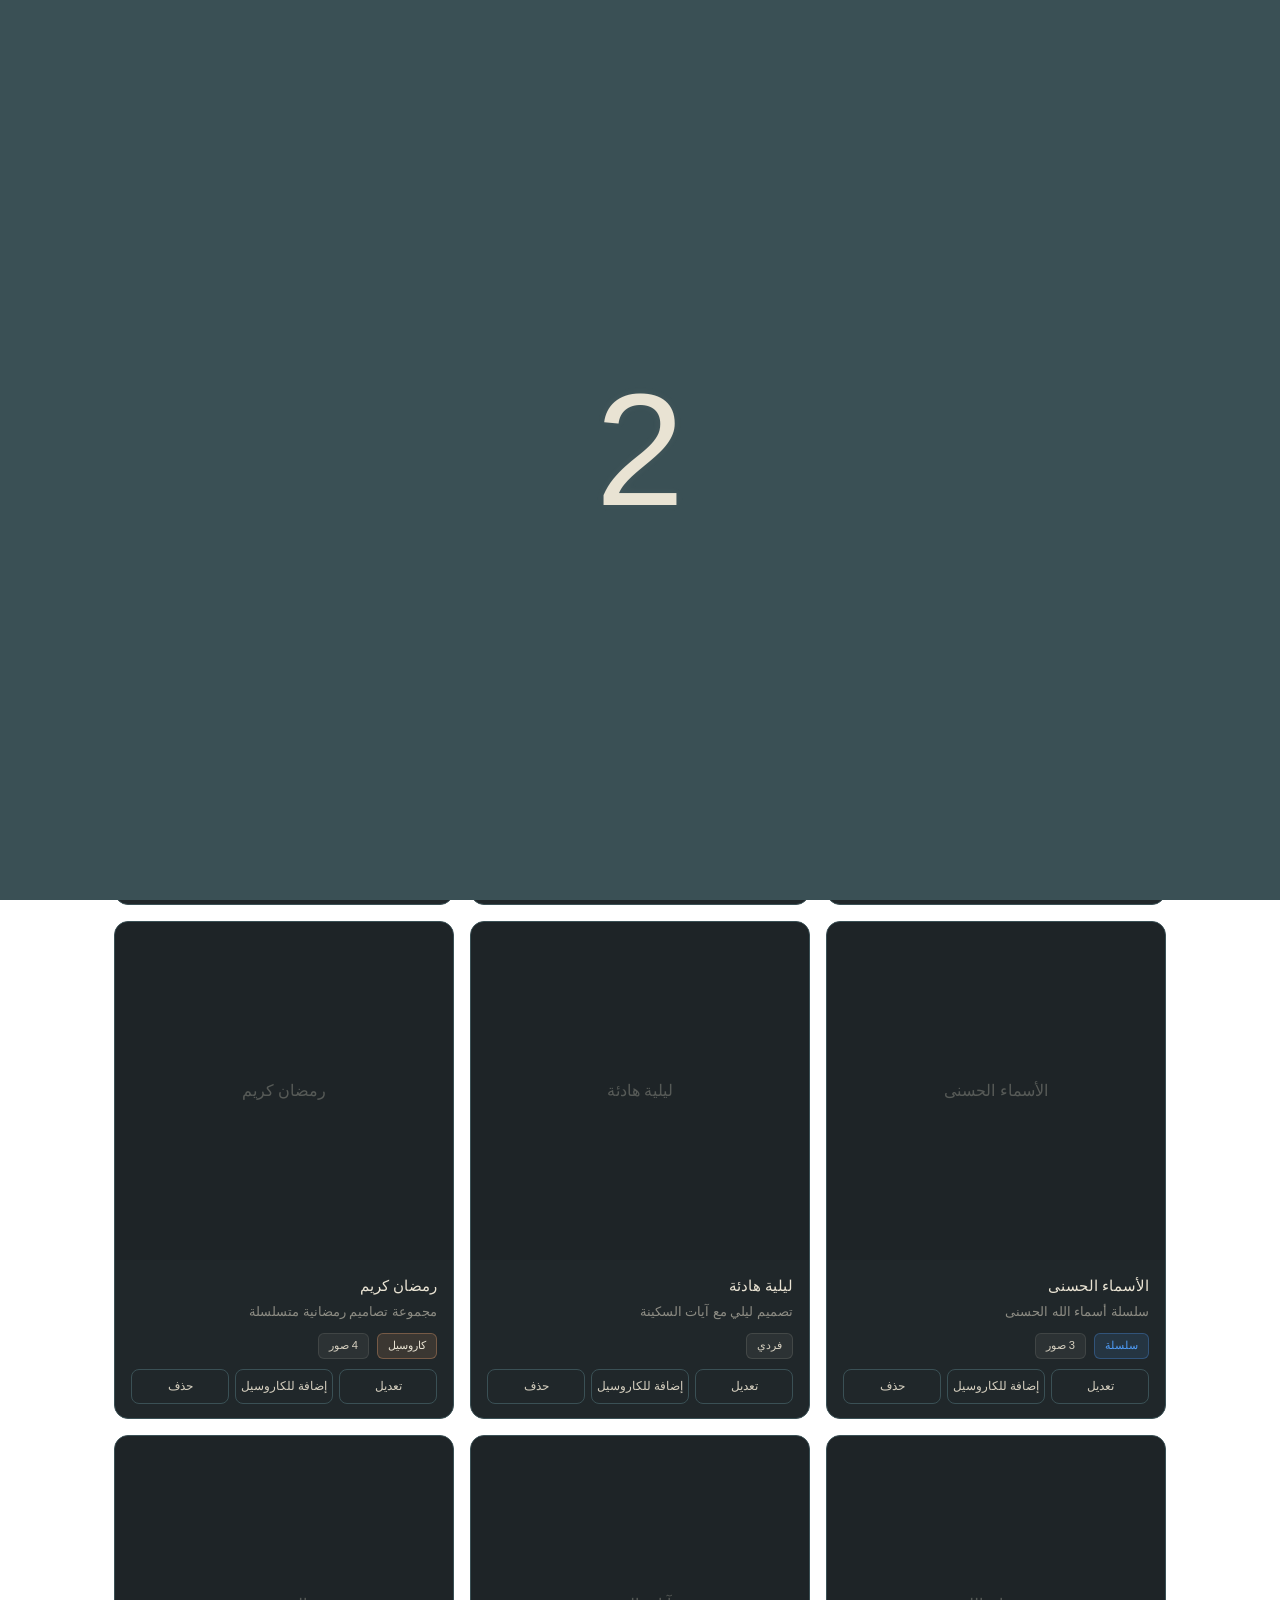
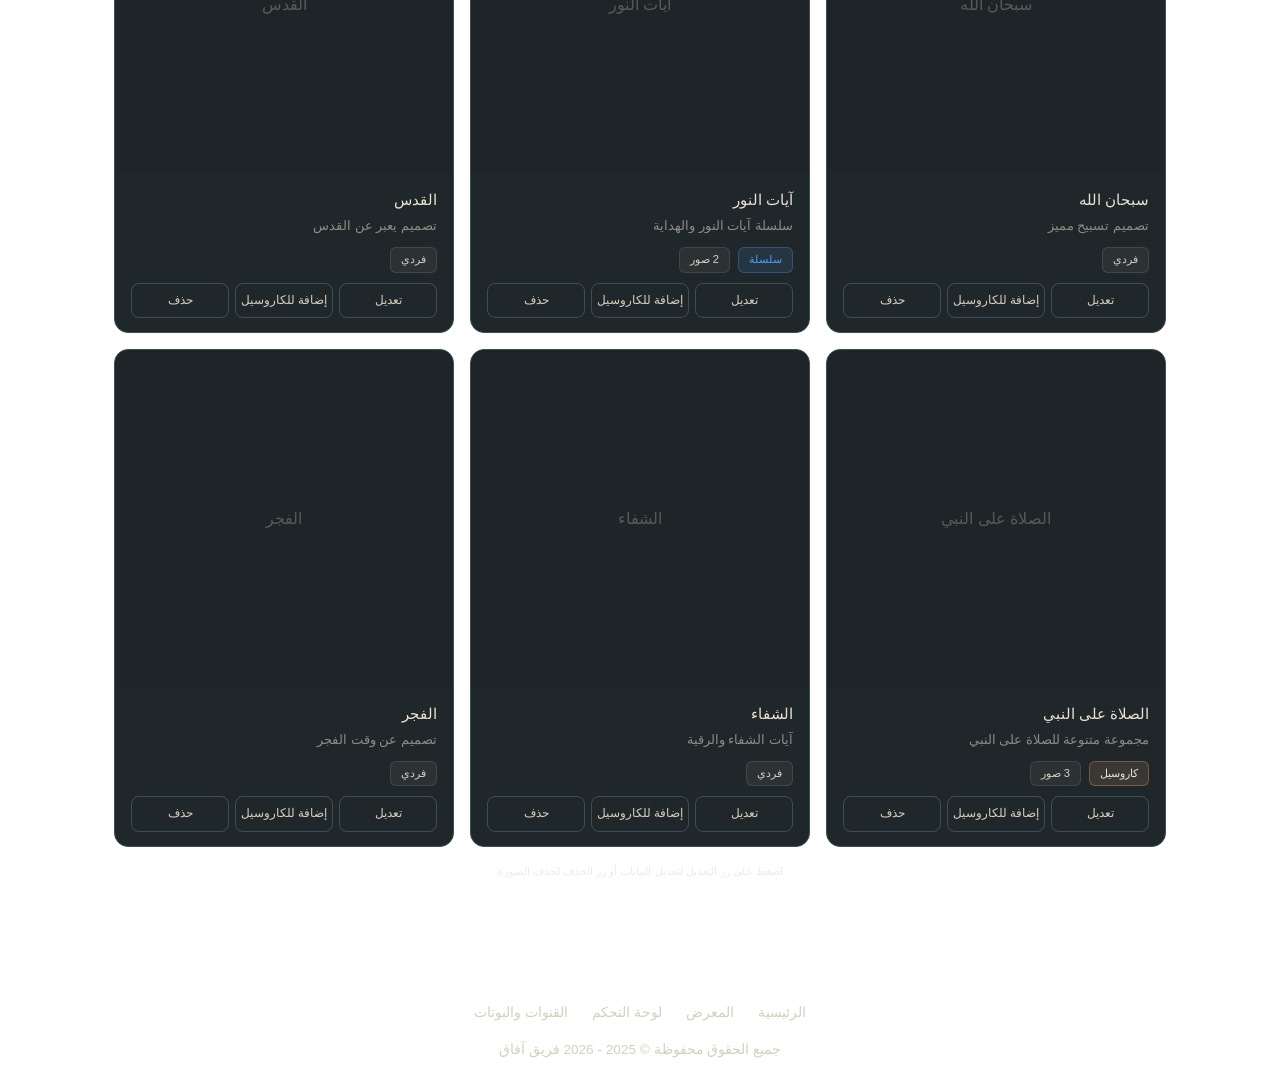
==== admin.html @ 59dc1d00 "feat: gallery admin dashboard + admin link in all pages + localStorage hero carousel" ====
<!DOCTYPE html>
<html lang="ar" dir="rtl">
<head>
  <meta charset="UTF-8">
  <meta name="viewport" content="width=device-width,initial-scale=1.0">
  <title>آفاق - لوحة تحكم المعرض</title>
  <link rel="stylesheet" href="css/style.css">
  <script src="js/kufam-font.js"></script>
  <style>
    /* ===== ADMIN DASHBOARD ===== */
    .admin-page { padding:calc(var(--nav-height) + 24px) 24px 60px; max-width:1100px; margin:0 auto; }
    .admin-page h1 { font-family:var(--font-milan); font-size:clamp(1.6rem,3vw,2.2rem); color:var(--ivory); margin:0 0 8px; }
    .admin-page .subtitle { color:var(--ivory-dark); font-size:0.9rem; margin:0 0 32px; opacity:0.7; }

    /* Stats row */
    .admin-stats { display:grid; grid-template-columns:repeat(auto-fit,minmax(140px,1fr)); gap:12px; margin-bottom:32px; }
    .admin-stat {
      background:var(--bg-card); border:1px solid var(--primary-deeper);
      border-radius:14px; padding:18px 16px; text-align:center;
    }
    .admin-stat .num { font-family:var(--font-milan); font-size:1.8rem; color:var(--ivory); margin:0; }
    .admin-stat .label { font-size:0.75rem; color:var(--ivory-dark); margin:4px 0 0; opacity:0.6; }

    /* Actions bar */
    .admin-actions { display:flex; gap:10px; flex-wrap:wrap; margin-bottom:24px; }
    .admin-btn {
      padding:10px 20px; border-radius:10px; font-size:0.88rem; font-weight:500;
      cursor:pointer; transition:all 0.2s; font-family:var(--font-body);
      display:inline-flex; align-items:center; gap:6px;
    }
    .admin-btn-primary { background:var(--accent); color:#fff; border:1px solid var(--accent); }
    .admin-btn-primary:hover { background:#3b8ae6; }
    .admin-btn-secondary { background:rgba(233,227,211,0.06); color:var(--ivory); border:1px solid var(--primary-deeper); }
    .admin-btn-secondary:hover { background:rgba(233,227,211,0.12); }
    .admin-btn-danger { background:rgba(239,83,80,0.12); color:#ef5350; border:1px solid rgba(239,83,80,0.2); }
    .admin-btn-danger:hover { background:rgba(239,83,80,0.2); }

    /* Grid */
    .admin-grid { display:grid; grid-template-columns:repeat(auto-fill,minmax(300px,1fr)); gap:16px; }
    .admin-card {
      background:var(--bg-card); border:1px solid var(--primary-deeper);
      border-radius:14px; overflow:hidden; transition:all 0.25s;
    }
    .admin-card:hover { border-color:var(--accent); box-shadow:0 8px 24px var(--shadow-heavy); }
    .admin-card-img {
      width:100%; aspect-ratio:1; object-fit:cover; display:block;
      background:var(--bg-dark);
    }
    .admin-card-placeholder {
      width:100%; aspect-ratio:1; display:flex; align-items:center; justify-content:center;
      background:var(--bg-dark); color:var(--ivory-dark); opacity:0.3;
    }
    .admin-card-body { padding:14px 16px; }
    .admin-card-title { font-size:0.95rem; font-weight:500; color:var(--ivory); margin:0 0 4px; }
    .admin-card-desc { font-size:0.8rem; color:var(--ivory-dark); opacity:0.6; margin:0 0 10px; }
    .admin-card-meta { display:flex; gap:8px; align-items:center; flex-wrap:wrap; }
    .admin-tag {
      padding:3px 10px; border-radius:6px; font-size:0.7rem; font-weight:500;
      border:1px solid;
    }
    .admin-tag-series { background:rgba(79,156,247,0.12); color:var(--accent); border-color:rgba(79,156,247,0.3); }
    .admin-tag-individual { background:rgba(233,227,211,0.06); color:var(--ivory-dark); border-color:rgba(233,227,211,0.12); }
    .admin-tag-carousel { background:rgba(255,171,118,0.12); color:var(--accent-orange); border-color:rgba(255,171,118,0.3); }
    .admin-tag-hero { background:rgba(126,200,160,0.12); color:var(--accent-green); border-color:rgba(126,200,160,0.3); }
    .admin-card-actions { display:flex; gap:6px; margin-top:10px; }
    .admin-card-actions button {
      flex:1; padding:7px 0; border-radius:8px; font-size:0.75rem;
      cursor:pointer; transition:all 0.2s; font-family:var(--font-body);
      border:1px solid var(--primary-deeper); background:transparent; color:var(--ivory-dark);
    }
    .admin-card-actions button:hover { background:rgba(233,227,211,0.08); color:var(--ivory); }
    .admin-card-actions .del-btn:hover { background:rgba(239,83,80,0.15); color:#ef5350; border-color:rgba(239,83,80,0.3); }

    /* Modal */
    .modal-overlay {
      position:fixed; inset:0; z-index:20000;
      background:rgba(0,0,0,0.7); backdrop-filter:blur(8px);
      display:none; align-items:center; justify-content:center; padding:20px;
    }
    .modal-overlay.open { display:flex; }
    .modal-box {
      background:var(--bg-card); border:1px solid var(--primary-deeper);
      border-radius:16px; width:100%; max-width:520px;
      max-height:90vh; overflow-y:auto;
      box-shadow:0 24px 80px rgba(0,0,0,0.5);
      padding:28px 24px;
    }
    .modal-box h2 { font-family:var(--font-milan); font-size:1.3rem; color:var(--ivory); margin:0 0 20px; }
    .form-group { margin-bottom:16px; }
    .form-group label { display:block; font-size:0.78rem; color:var(--ivory-dark); margin-bottom:6px; }
    .form-group input[type="text"],
    .form-group textarea,
    .form-group select {
      width:100%; padding:10px 14px; border-radius:10px;
      background:rgba(0,0,0,0.25); border:1px solid var(--primary-deeper);
      color:var(--ivory); font-size:0.9rem; font-family:var(--font-body);
      transition:border-color 0.2s;
    }
    .form-group input:focus, .form-group textarea:focus, .form-group select:focus {
      border-color:var(--accent); outline:none;
    }
    .form-group textarea { min-height:80px; resize:vertical; }
    .form-group select option { background:var(--bg-card); color:var(--ivory); }
    .form-row { display:flex; gap:12px; }
    .form-row .form-group { flex:1; }
    .form-actions { display:flex; gap:10px; margin-top:20px; }
    .form-actions button { flex:1; padding:12px; border-radius:10px; font-size:0.9rem; font-weight:500; cursor:pointer; font-family:var(--font-body); transition:all 0.2s; }
    .form-save { background:var(--accent); color:#fff; border:1px solid var(--accent); }
    .form-save:hover { background:#3b8ae6; }
    .form-cancel { background:transparent; color:var(--ivory-dark); border:1px solid var(--primary-deeper); }
    .form-cancel:hover { background:rgba(233,227,211,0.06); }

    /* Drag hint */
    .drag-hint { font-size:0.7rem; color:var(--ivory-dark); opacity:0.4; text-align:center; margin-top:16px; }

    @media (max-width:768px) {
      .admin-page { padding:calc(var(--nav-height) + 16px) 16px 40px; }
      .admin-grid { grid-template-columns:1fr; }
      .form-row { flex-direction:column; gap:0; }
    }
  </style>
</head>
<body>

<div id="splash"><span class="splash-logo logo-font">2</span></div>

<header class="header">
  <div class="container">
    <a href="index.html" class="logo">
      <span class="logo-text">آفاق</span>
    </a>
    <nav class="nav-links">
      <a href="index.html">الرئيسية</a>
      <a href="gallery.html">المعرض</a>
      <a href="admin.html" class="active">لوحة التحكم</a>
      <a href="network.html">القنوات والبوتات</a>
    </nav>
    <div class="menu-toggle"><span></span><span></span><span></span></div>
  </div>
</header>

<main class="page-main">
<div class="admin-page">
  <h1>لوحة تحكم المعرض</h1>
  <p class="subtitle">أضف وتعديل وحذف صور المعرض — تحكم كامل بالمعرض والكاروسيل</p>

  <div class="admin-stats" id="stats"></div>

  <div class="admin-actions">
    <button class="admin-btn admin-btn-primary" onclick="openAddModal()">+ إضافة صورة</button>
    <button class="admin-btn admin-btn-secondary" onclick="exportData()">تصدير البيانات</button>
    <button class="admin-btn admin-btn-secondary" onclick="importData()">استيراد البيانات</button>
    <button class="admin-btn admin-btn-danger" onclick="clearAll()">مسح الكل</button>
  </div>

  <div class="admin-grid" id="admin-grid"></div>
  <p class="drag-hint">اضغط على زر التعديل لتعديل البيانات أو زر الحذف لحذف الصورة</p>
</div>
</main>

<!-- Add/Edit Modal -->
<div class="modal-overlay" id="item-modal">
  <div class="modal-box">
    <h2 id="modal-title">إضافة صورة جديدة</h2>
    <input type="hidden" id="edit-id">
    <div class="form-group">
      <label>عنوان الصورة *</label>
      <input type="text" id="item-title" placeholder="مثال: بسم الله الرحمن الرحيم">
    </div>
    <div class="form-group">
      <label>الوصف</label>
      <textarea id="item-desc" placeholder="وصف مختصر للصورة"></textarea>
    </div>
    <div class="form-row">
      <div class="form-group">
        <label>النوع</label>
        <select id="item-type">
          <option value="individual">فردي</option>
          <option value="series">سلسلة</option>
          <option value="carousel">كاروسيل</option>
        </select>
      </div>
      <div class="form-group">
        <label>يظهر في الكاروسيل الرئيسي</label>
        <select id="item-hero">
          <option value="0">لا</option>
          <option value="1">نعم</option>
        </select>
      </div>
    </div>
    <div class="form-group">
      <label>رابط الصورة (URL أو ملف محلي)</label>
      <input type="text" id="item-image" placeholder="assets/gallery/1.jpg">
    </div>
    <div class="form-group">
      <label>أو ارفع صورة من جهازك</label>
      <input type="file" id="item-file" accept="image/*" multiple style="color:var(--ivory-dark);font-size:0.85rem;">
    </div>
    <div class="form-actions">
      <button class="form-cancel" onclick="closeModal()">إلغاء</button>
      <button class="form-save" onclick="saveItem()">حفظ</button>
    </div>
  </div>
</div>

<footer class="footer">
  <div class="footer-content">
    <div class="footer-links">
      <a href="index.html">الرئيسية</a>
      <a href="gallery.html">المعرض</a>
      <a href="admin.html">لوحة التحكم</a>
      <a href="network.html">القنوات والبوتات</a>
    </div>
    <div class="footer-copy">جميع الحقوق محفوظة &copy; 2025 - 2026 فريق آفاق</div>
  </div>
</footer>

<script src="js/gallery-data.js"></script>
<script src="js/admin.js"></script>
</body>
</html>
---- css/style.css ----
@font-face {
  font-family: 'Milan';
  src: url('../fonts/Milan Display Black Swashes.otf') format('opentype');
  font-weight: normal; font-style: normal; font-display: swap;
}
@font-face {
  font-family: 'DigitalOldMadina';
  src: url('../fonts/DigitalKhatt-OldMadina.otf') format('opentype');
  font-weight: normal; font-style: normal;
  font-display: block;
  font-variant-ligatures: common-ligatures contextual;
  -webkit-font-variant-ligatures: common-ligatures contextual;
}
@font-face {
  font-family: 'DigitalNewMadina';
  src: url('../fonts/DigitalMadina-NON V1.ttf') format('truetype');
  font-weight: normal; font-style: normal;
  font-display: block;
  font-variant-ligatures: common-ligatures contextual;
  -webkit-font-variant-ligatures: common-ligatures contextual;
}


@font-face {
  font-family: 'OmarAfaq';
  src: url('../fonts/Omar-afaq.otf') format('opentype');
  font-weight: normal; font-style: normal; font-display: swap;
}
@font-face {
  font-family: 'SocialRegular';
  src: url('../fonts/social-Regular.ttf') format('truetype');
  font-weight: normal; font-style: normal; font-display: swap;
}
:root {
  --primary: #6a7c7e;
  --primary-light: #7a8c8e;
  --primary-dark: #546a6f;
  --primary-deeper: #3a5055;
  --ivory: #e9e3d3;
  --ivory-dark: #d5cfbf;
  --shadow: rgba(0,0,0,0.12);
  --shadow-heavy: rgba(0,0,0,0.3);
  --font-milan: 'Milan', serif;
  --font-digital-old: 'DigitalOldMadina', serif;
  --font-digital-new: 'DigitalNewMadina', serif;
  --font-omar: 'SocialRegular', sans-serif;
  --font-body: 'Kufam', sans-serif;
  --transition: 0.3s cubic-bezier(0.4,0,0.2,1);
  --radius: 16px;
  --radius-sm: 10px;
  --nav-height: 70px;
  --bg-dark: #1b2022;
  --bg-darker: #15191b;
  --bg-card: #20272a;
  --accent: #4f9cf7;
  --accent-dim: rgba(79,156,247,0.12);
}
.logo-font {
  font-family: var(--font-omar);
  user-select: none;
  pointer-events: none;
}

*,*::before,*::after { margin:0; padding:0; box-sizing:border-box; }
html { scroll-behavior: smooth; font-family: var(--font-body); }

body {
  font-family: var(--font-body);
  color: var(--ivory);
  overflow-x: hidden;
  line-height: 1.6;
  -webkit-font-smoothing: antialiased;
  text-rendering: optimizeLegibility;
  -moz-text-size-adjust: 100%;
  -webkit-text-size-adjust: 100%;
  min-height: 100vh;
}
body::before {
  content: '';
  position: fixed;
  inset: 0;
  z-index: -1;
  background: linear-gradient(135deg, #3a5055, #4d6267, #546a6f, #5b7376, #6a7c7e, #5b7376, #546a6f, #4d6267, #3a5055);
}

a { color:inherit; text-decoration:none; }
img { max-width:100%; display:block; }
ul { list-style:none; }
button { cursor:pointer; border:none; background:none; font:inherit; color:inherit; }
input, select, textarea { font:inherit; color:inherit; background:none; border:none; outline:none; }
h1,h2,h3,h4 { font-family:var(--font-milan); font-weight:normal; line-height:1.2; }

::-webkit-scrollbar { width:6px; }
::-webkit-scrollbar-track { background:rgba(0,0,0,0.2); }
::-webkit-scrollbar-thumb { background:var(--ivory-dark); border-radius:3px; }
::selection { background:var(--ivory); color:var(--primary-deeper); }

.container { max-width:1280px; margin:0 auto; padding:0 24px; width:100%; }

#splash {
  position:fixed; inset:0;
  background:var(--primary-deeper);
  display:flex; flex-direction:column; align-items:center; justify-content:center; gap:10px;
  z-index:9999;
  transition:opacity 0.5s ease, transform 0.5s ease, filter 0.5s ease;
}
#splash.hide { opacity:0; transform:scale(1.08); filter:blur(6px); pointer-events:none; }
.splash-logo {
  width:220px; height:220px;
  display:flex; align-items:center; justify-content:center;
  font-size:160px; line-height:1;
  color:var(--ivory);
  opacity:0; transform:scale(0.7); filter:blur(6px);
  animation:splashReveal 1.2s ease-out forwards;
}
@keyframes splashReveal {
  0%   { opacity:0; transform:scale(0.7); filter:blur(6px); }
  60%  { opacity:1; transform:scale(1.05); filter:blur(0); text-shadow:0 0 40px rgba(233,227,211,0.25); }
  100% { opacity:1; transform:scale(1); filter:blur(0); text-shadow:0 0 8px rgba(233,227,211,0.06); }
}

.page-main {
  position:relative; z-index:1; isolation:isolate;
  animation:fadeSlideIn 0.5s ease-out 0.2s both;
}
@keyframes fadeSlideIn {
  from { opacity:0; transform:translateY(12px); }
  to { opacity:1; transform:translateY(0); }
}

.header {
  position:fixed; top:0; left:0; right:0;
  height:var(--nav-height);
  background:rgba(106,124,126,0.3);
  backdrop-filter:blur(14px);
  -webkit-backdrop-filter:blur(14px);
  border-bottom:1px solid rgba(233,227,211,0.08);
  z-index:1000;
  transition:var(--transition);
}
.header.scrolled {
  background:rgba(106,124,126,0.8);
  box-shadow:0 2px 20px rgba(0,0,0,0.15);
}
.header .container {
  display:flex; align-items:center; justify-content:space-between;
  height:100%;
}
.logo {
  display:flex; align-items:center;
}
.logo-img {
  width:85px; height:85px;
  display:flex; align-items:center; justify-content:center;
  font-size:62px; line-height:1;
  color:var(--ivory);
  flex-shrink:0;
}
.logo-text {
  font-family:var(--font-milan);
  font-size:1.5rem;
  color:var(--ivory);
  pointer-events:auto;
}
.nav-links { display:flex; gap:28px; align-items:center; }
.nav-links a {
  font-family:var(--font-body);
  font-size:0.9rem;
  color:var(--ivory-dark);
  transition:color var(--transition);
  position:relative;
  letter-spacing:0.5px;
}
.nav-links a::after {
  content:''; position:absolute; bottom:-4px; left:0;
  width:0; height:1.5px;
  background:var(--ivory);
  transition:width var(--transition);
}
.nav-links a:hover { color:var(--ivory); }
.nav-links a:hover::after { width:100%; }
.nav-links a.active { color:var(--ivory); }
.nav-links a.active::after { width:100%; }

.menu-toggle {
  display:none; width:30px; height:22px;
  flex-direction:column; justify-content:space-between;
  cursor:pointer;
}
.menu-toggle span {
  width:100%; height:2px;
  background:var(--ivory); border-radius:2px;
  transition:transform var(--transition), opacity var(--transition);
}
.menu-toggle.active span:nth-child(1) { transform:rotate(45deg) translate(5px,5px); }
.menu-toggle.active span:nth-child(2) { opacity:0; }
.menu-toggle.active span:nth-child(3) { transform:rotate(-45deg) translate(6px,-6px); }

@media (max-width:768px) {
  .header { height:60px; }
  .nav-links {
    position:fixed; top:60px; left:0; right:0;
    background:rgba(106,124,126,0.92);
    backdrop-filter:blur(16px);
    flex-direction:column; padding:24px; gap:18px;
    transform:translateY(-120%);
    transition:transform var(--transition);
    border-bottom:1px solid rgba(233,227,211,0.1);
  }
  .nav-links.open { transform:translateY(0); }
  .menu-toggle { display:flex; }
  .logo { font-size:1.6rem; }
  .logo-text { font-size:1.3rem; }
  .logo-img { width:50px; height:50px; font-size:36px; }
  .hero-logo { width:200px; height:200px; font-size:140px; }
}

.section-title {
  font-size:clamp(2rem,5vw,3.5rem);
  text-align:center; margin-bottom:12px; letter-spacing:2px;
}
.section-subtitle {
  font-size:1.05rem; color:var(--ivory-dark);
  text-align:center; margin-bottom:50px; font-weight:300;
}
.btn-primary {
  display:inline-flex; align-items:center; gap:10px;
  padding:16px 40px;
  background:var(--ivory);
  color:var(--primary-deeper);
  border-radius:50px;
  font-size:1rem; font-weight:600; letter-spacing:1px;
  transition:background var(--transition), color var(--transition), transform var(--transition), box-shadow var(--transition);
  border:2px solid var(--ivory);
}
.btn-primary:hover {
  background:transparent; color:var(--ivory);
  transform:translateY(-2px);
  box-shadow:0 8px 30px rgba(233,227,211,0.12);
}

.hero {
  min-height:100vh;
  display:flex; align-items:center; justify-content:center;
  text-align:center;
  padding:120px 24px 60px;
}
.hero-content {
  display:flex; flex-direction:column; align-items:center; gap:32px;
  max-width:700px;
}
.hero-logo {
  width:260px; height:260px;
  display:flex; align-items:center; justify-content:center;
  font-size:190px; line-height:1;
  color:var(--ivory);
}
.hero p {
  font-family:var(--font-body);
  font-size:1.1rem; color:var(--ivory-dark);
  line-height:1.8; max-width:550px; margin:0;
}

.gallery-section { padding:60px 0 80px; }
.swiper {
  overflow:visible !important;
  padding:30px 0 50px;
}
.swiper-slide {
  width:380px !important; height:380px !important;
  border-radius:var(--radius);
  overflow:hidden;
  transition:transform 0.5s ease-out, opacity 0.5s ease-out, filter 0.5s ease-out;
  transform:scale(0.82);
  opacity:0.5;
  filter:blur(2px);
  cursor:pointer;
  will-change:transform;
}
.swiper-slide img {
  width:100%; height:100%;
  object-fit:cover;
  border-radius:var(--radius);
}
.swiper-slide-active {
  transform:scale(1) !important;
  opacity:1 !important;
  filter:blur(0) !important;
  box-shadow:0 16px 48px rgba(0,0,0,0.35);
}
.swiper-slide-prev,
.swiper-slide-next {
  transform:scale(0.82);
  opacity:0.5;
  filter:blur(2px);
}
.swiper-button-next, .swiper-button-prev, .swiper-pagination { display:none !important; }

@media (max-width:768px) {
  .swiper-slide { width:260px !important; height:260px !important; }
}
@media (max-width:480px) {
  .swiper-slide { width:200px !important; height:200px !important; }
}

.network-page { padding:120px 24px 60px; min-height:100vh; position:relative; z-index:1; isolation:isolate; }
.network-categories { display:grid; gap:60px; max-width:1280px; margin:0 auto; }
.network-category h2 { font-family:var(--font-milan); font-size:clamp(1.4rem,2.5vw,1.8rem); text-align:center; margin-bottom:24px; letter-spacing:2px; }
.network-grid { display:grid; grid-template-columns:repeat(auto-fill,minmax(230px,1fr)); gap:12px; }
.network-card { background:rgba(0,0,0,0.15); border:1px solid rgba(233,227,211,0.06); border-radius:var(--radius); padding:20px; display:flex; align-items:center; gap:14px; transition:transform var(--transition), border-color var(--transition), box-shadow var(--transition); cursor:pointer; box-shadow:0 4px 16px rgba(0,0,0,0.08), 0 1px 4px rgba(0,0,0,0.04); }
.network-card:hover { transform:translateY(-3px); border-color:rgba(233,227,211,0.2); box-shadow:0 12px 40px rgba(0,0,0,0.15), 0 4px 12px rgba(0,0,0,0.08); }
.network-card-icon { width:44px; height:44px; border-radius:50%; background:rgba(233,227,211,0.08); display:flex; align-items:center; justify-content:center; flex-shrink:0; }
.network-card-icon svg { width:22px; height:22px; }
.network-card-info { flex:1; min-width:0; }
.network-card-title { font-family:var(--font-body); font-size:0.9rem; margin-bottom:2px; line-height:1.3; }
.network-card-username { font-family:var(--font-body); font-size:0.78rem; color:var(--ivory-dark); direction:ltr; display:inline-block; }

.footer { padding:60px 24px 30px; border-top:1px solid rgba(233,227,211,0.05); text-align:center; }
.footer-content { display:flex; flex-direction:column; align-items:center; gap:16px; }
.footer-logo {
  display:flex; align-items:center; justify-content:center;
  margin-bottom:12px;
}
.footer-logo .logo-img {
  width:100px; height:100px;
  display:flex; align-items:center; justify-content:center;
  font-size:70px; line-height:1;
  color:var(--ivory);
}
.footer-links { display:flex; gap:24px; }
.footer-links a { font-family:var(--font-body); color:var(--ivory-dark); font-size:0.85rem; transition:color var(--transition); }
.footer-links a:hover { color:var(--ivory); }
.footer-social { display:flex; gap:18px; }
.footer-social a { width:44px; height:44px; border-radius:50%; background:rgba(233,227,211,0.06); display:flex; align-items:center; justify-content:center; transition:background var(--transition), border-color var(--transition), transform var(--transition); border:1px solid transparent; }
.footer-social a:hover { background:rgba(233,227,211,0.12); border-color:rgba(233,227,211,0.2); transform:translateY(-3px); }
.footer-social a svg { width:20px; height:20px; }
.footer-copy { font-family:var(--font-body); font-size:0.85rem; color:var(--ivory-dark); line-height:1.6; }

@media (max-width:768px) {
  .network-grid { grid-template-columns:1fr; }
  .network-page { padding:100px 16px 40px; }
}

/* ===== STUDIO V7 ===== */
#app {
  position:relative; z-index:1;
  display:flex; flex-direction:column;
  height:100vh; overflow:hidden;
  padding-top:var(--nav-height);
}

/* ================================================================
   STEP 1: BACKGROUND SELECTION
   ================================================================ */
#bg-select-screen {
  flex:1; display:flex; flex-direction:column; align-items:center;
  padding:70px 24px 24px;
  overflow-y:auto;
  animation:fadeSlideIn 0.35s ease-out;
}
.bg-select-card {
  background:rgba(0,0,0,0.2);
  backdrop-filter:blur(20px);
  -webkit-backdrop-filter:blur(20px);
  border:1px solid rgba(233,227,211,0.08);
  border-radius:20px;
  max-width:560px; width:100%;
  box-shadow:0 20px 60px rgba(0,0,0,0.25);
  flex-shrink:0;
  overflow:hidden;
}
.bg-select-header {
  padding:32px 32px 0;
  text-align:center;
}
.bg-select-header h2 {
  font-family:var(--font-milan);
  font-size:1.6rem; font-weight:400; letter-spacing:1px;
  color:var(--ivory); margin-bottom:6px;
}
.bg-select-header p {
  font-size:0.85rem; color:var(--ivory-dark);
  margin-bottom:0;
}
.bg-select-body { padding:24px 32px 16px; }
.bs-section { margin-bottom:18px; }
.bs-section:last-child { margin-bottom:0; }
.bs-section > label {
  display:block; font-size:0.72rem; color:var(--ivory-dark);
  margin-bottom:8px; letter-spacing:0.5px;
}
.bs-hidden { display:none !important; }

/* canvas size buttons */
.bs-sizes {
  display:flex; gap:6px; flex-wrap:wrap;
}
.bss {
  padding:7px 14px; border-radius:8px; font-size:0.75rem;
  background:rgba(0,0,0,0.2); color:var(--ivory-dark);
  border:1px solid rgba(233,227,211,0.08); cursor:pointer;
  transition:all 0.2s; font-family:inherit; white-space:nowrap;
}
.bss:hover { border-color:var(--ivory); color:var(--ivory); }
.bss.active { background:var(--ivory); color:var(--primary-deeper); border-color:var(--ivory); font-weight:600; }

/* color swatches */
.bs-colors {
  display:flex; gap:8px; flex-wrap:wrap;
}
.bsc {
  width:38px; height:38px; border-radius:50%;
  cursor:pointer; border:2px solid transparent;
  transition:all 0.2s; flex-shrink:0;
}
.bsc:hover { transform:scale(1.15); }
.bsc.active { border-color:var(--ivory); transform:scale(1.15); }
.bs-custom-color {
  display:flex; gap:8px; align-items:center; margin-top:8px;
}
.bs-custom-color input[type="color"] {
  width:36px; height:36px; border:1px solid rgba(233,227,211,0.12);
  border-radius:8px; padding:2px; cursor:pointer; background:none; flex-shrink:0;
}
.bs-custom-color input[type="text"] {
  flex:1; padding:8px 12px;
  background:rgba(0,0,0,0.2);
  border:1px solid rgba(233,227,211,0.08);
  border-radius:8px; color:var(--ivory); font-size:0.82rem; direction:ltr;
}
.bs-custom-color input:focus { border-color:var(--ivory); }

/* gradient swatches */
.bs-gradients {
  display:flex; gap:8px; flex-wrap:wrap;
}
.bsg {
  width:52px; height:52px; border-radius:12px;
  cursor:pointer; border:2px solid transparent;
  transition:all 0.2s; flex-shrink:0;
}
.bsg:hover { transform:scale(1.1); }
.bsg.active { border-color:var(--ivory); transform:scale(1.1); }

/* image upload */
.bs-upload {
  width:100%; padding:12px;
  border:1.5px dashed rgba(233,227,211,0.2);
  border-radius:10px; font-size:0.82rem; color:var(--ivory-dark);
  cursor:pointer; transition:all 0.2s; background:none; font-family:inherit;
}
.bs-upload:hover { border-color:var(--ivory); color:var(--ivory); background:rgba(233,227,211,0.04); }
.bs-preview {
  position:relative; margin-top:8px; border-radius:8px; overflow:hidden;
}
.bs-preview img { width:100%; max-height:120px; object-fit:cover; border-radius:8px; }
.bs-preview-clear {
  position:absolute; top:4px; right:4px;
  width:24px; height:24px; border-radius:50%;
  background:rgba(0,0,0,0.6); color:var(--ivory);
  border:none; cursor:pointer; font-size:0.7rem;
  display:flex; align-items:center; justify-content:center;
}
.bg-select-footer {
  padding:8px 32px 28px;
  text-align:center;
}

/* premium launch button */
#bs-launch-btn {
  padding:14px 36px; font-size:1.05rem; font-weight:600;
  background:var(--ivory); color:var(--primary-deeper);
  border:2px solid var(--ivory); border-radius:10px;
  cursor:pointer; transition:all 0.3s ease; font-family:inherit;
  letter-spacing:0.5px;
}
#bs-launch-btn:hover {
  background:transparent; color:var(--ivory);
  box-shadow:0 0 0 2px rgba(233,227,211,0.2);
}

/* ================================================================
   STEP 2: STUDIO EDITOR
   ================================================================ */
#studio-editor {
  flex:1; display:flex; flex-direction:column; min-height:0;
}

/* TOP HEADER */
#top-header {
  display:flex; align-items:center; justify-content:space-between;
  height:56px; flex-shrink:0; padding:0 16px;
  background:rgba(0,0,0,0.15);
  backdrop-filter:blur(14px);
  border-bottom:1px solid rgba(233,227,211,0.06);
  z-index:20;
}
.th-left { display:flex; align-items:center; gap:12px; }

.th-back-btn {
  padding:6px 14px; border-radius:8px; font-size:0.78rem;
  background:rgba(233,227,211,0.06); color:var(--ivory-dark);
  border:1px solid rgba(233,227,211,0.08); cursor:pointer;
  transition:all 0.2s; font-family:inherit; white-space:nowrap;
}
.th-back-btn:hover { background:rgba(233,227,211,0.1); color:var(--ivory); }

.export-wrap { position:relative; }
.export-wrap > button {
  padding:7px 18px; border-radius:8px; font-size:0.85rem; font-weight:600;
  background:var(--ivory); color:var(--primary-deeper);
  border:2px solid var(--ivory); cursor:pointer;
  transition:all var(--transition); font-family:inherit; white-space:nowrap;
}
.export-wrap > button:hover { background:transparent; color:var(--ivory); }

#export-dropdown {
  display:none; position:absolute; top:calc(100% + 4px); left:0;
  background:var(--primary-deeper); border:1px solid rgba(233,227,211,0.12);
  border-radius:10px; overflow:hidden; z-index:30;
  box-shadow:0 12px 40px rgba(0,0,0,0.35); min-width:140px;
}
#export-dropdown.show { display:block; }
#export-dropdown button {
  display:block; width:100%; padding:10px 16px;
  border:none; background:none; color:var(--ivory-dark); font-size:0.8rem;
  cursor:pointer; text-align:right; transition:all 0.2s; font-family:inherit;
}
#export-dropdown button:hover { background:rgba(233,227,211,0.08); color:var(--ivory); }
#export-dropdown button:not(:last-child) { border-bottom:1px solid rgba(233,227,211,0.04); }

#size-display {
  font-size:0.72rem; color:var(--ivory-dark); letter-spacing:0.5px;
}

/* MAIN CONTENT */
#main-content {
  flex:1; display:flex; flex-direction:row; min-height:0;
}

/* WORKSPACE – dark studio floor (InShot-style centered artboard) */
#workspace {
  flex:1; display:flex; align-items:center; justify-content:center;
  overflow:hidden; position:relative;
  background:#1e222b;
  min-height:0;
}
#studio-floor {
  display:flex; align-items:center; justify-content:center;
  width:100%; height:100%;
}
#canvas-container {
  position:relative; display:flex; align-items:center; justify-content:center;
}
#canvas-container .canvas-container {
  display:flex !important;
  align-items:center; justify-content:center;
}
#canvas-container .canvas-container .canvas-styles,
#canvas-container canvas {
  display:block;
  border-radius:var(--radius-sm);
  box-shadow:0 8px 40px rgba(0,0,0,0.5), 0 2px 8px rgba(0,0,0,0.15);
  max-width:100%; max-height:100%;
}
#canvas-loader {
  position:absolute; inset:0;
  display:flex; align-items:center; justify-content:center;
  background:rgba(0,0,0,0.25); backdrop-filter:blur(4px);
  z-index:10; opacity:0; pointer-events:none;
  transition:opacity 0.25s;
}
#canvas-loader.show { opacity:1; pointer-events:auto; }
.spinner { width:36px; height:36px; border:3px solid rgba(233,227,211,0.12); border-top-color:var(--ivory); border-radius:50%; animation:spin 0.7s linear infinite; }
@keyframes spin { to { transform:rotate(360deg); } }

/* SNAPPING GUIDE LINES */
.snap-guide {
  pointer-events:none;
  stroke:rgba(233,227,211,0.5);
  stroke-width:1;
  stroke-dasharray:4 4;
}

/* UNIFIED SIDEBAR */
#sidebar {
  width:310px; flex-shrink:0;
  background:rgba(0,0,0,0.15);
  backdrop-filter:blur(12px);
  border-right:1px solid rgba(233,227,211,0.05);
  overflow:hidden;
}
#sidebar-scroll {
  height:100%; overflow-y:auto; padding:14px 14px 24px;
  direction:rtl;
}
#sidebar-scroll::-webkit-scrollbar { width:4px; }
#sidebar-scroll::-webkit-scrollbar-thumb { background:rgba(233,227,211,0.12); border-radius:2px; }

.sb-section { margin-bottom:0; }
.sb-title {
  font-size:0.7rem; color:var(--ivory); font-weight:600;
  letter-spacing:0.5px; margin-bottom:8px;
}
.sb-label {
  display:block; font-size:0.62rem; color:var(--ivory-dark);
  margin-bottom:3px; margin-top:8px; letter-spacing:0.3px;
}
.sb-label:first-of-type { margin-top:0; }

.sb-select {
  width:100%; padding:7px 10px;
  background:rgba(0,0,0,0.2);
  border:1px solid rgba(233,227,211,0.06);
  border-radius:8px; color:var(--ivory); font-size:0.78rem;
  transition:border-color 0.2s;
}
.sb-select:focus { border-color:var(--ivory); }
.sb-select option { background:var(--primary-deeper); color:var(--ivory); }

.sb-divider { height:1px; background:rgba(233,227,211,0.06); margin:14px 0; }

/* search button */
.sb-search-btn {
  width:100%; padding:10px;
  border-radius:10px; font-size:0.85rem; font-weight:500;
  background:rgba(233,227,211,0.07); color:var(--ivory);
  border:1px solid rgba(233,227,211,0.12); cursor:pointer;
  transition:all 0.2s; font-family:inherit;
}
.sb-search-btn:hover { background:rgba(233,227,211,0.12); border-color:var(--ivory); }

/* size + color inline */
.sb-size-color {
  display:flex; gap:6px; align-items:center;
}
.sb-size-color input[type="number"] {
  width:58px; flex-shrink:0; padding:7px 4px; text-align:center;
  background:rgba(0,0,0,0.2);
  border:1px solid rgba(233,227,211,0.06);
  border-radius:8px; color:var(--ivory); font-size:0.78rem;
}
.sb-size-color input[type="number"]:focus { border-color:var(--ivory); }
.sb-size-color input[type="color"] {
  width:30px; height:30px; flex-shrink:0;
  border:1px solid rgba(233,227,211,0.12); border-radius:6px;
  padding:2px; cursor:pointer; background:none;
}
.sb-size-color input[type="text"] {
  flex:1; padding:7px 10px;
  background:rgba(0,0,0,0.2);
  border:1px solid rgba(233,227,211,0.06);
  border-radius:8px; color:var(--ivory); font-size:0.78rem; direction:ltr;
}
.sb-size-color input[type="text"]:focus { border-color:var(--ivory); }

/* shadow x/y */
.sb-shadow-xy {
  display:flex; gap:8px;
}
.sbxy-item { flex:1; }
.sbxy-item label {
  display:block; font-size:0.6rem; color:var(--ivory-dark);
  margin-bottom:3px;
}
.sbxy-item input[type="number"] {
  width:100%; padding:6px 8px; text-align:center;
  background:rgba(0,0,0,0.2);
  border:1px solid rgba(233,227,211,0.06);
  border-radius:6px; color:var(--ivory); font-size:0.72rem;
}
.sbxy-item input[type="number"]:focus { border-color:var(--ivory); }

/* slider row */
.sb-slider-row {
  display:flex; gap:6px; align-items:center;
}
.sb-slider-row input[type="range"] {
  flex:1; -webkit-appearance:none; appearance:none;
  height:4px; background:rgba(233,227,211,0.15); border-radius:2px;
  outline:none; cursor:pointer;
}
.sb-slider-row input[type="range"]::-webkit-slider-thumb {
  -webkit-appearance:none; appearance:none;
  width:14px; height:14px; border-radius:50%;
  background:var(--ivory); cursor:pointer; border:2px solid var(--primary-deeper);
}
.sb-slider-row input[type="range"]::-moz-range-thumb {
  width:14px; height:14px; border-radius:50%;
  background:var(--ivory); cursor:pointer; border:2px solid var(--primary-deeper);
}
.sb-slider-row input[type="number"] {
  width:50px; flex-shrink:0; text-align:center;
  padding:5px 6px;
  background:rgba(0,0,0,0.2);
  border:1px solid rgba(233,227,211,0.06);
  border-radius:6px; color:var(--ivory); font-size:0.72rem;
}
.sb-slider-row input[type="number"]:focus { border-color:var(--ivory); }

/* color row (for shadow color) */
.sb-color-row {
  display:flex; gap:6px; align-items:center; margin-top:6px;
}
.sb-color-row input[type="color"] {
  width:30px; height:30px; flex-shrink:0;
  border:1px solid rgba(233,227,211,0.12); border-radius:6px;
  padding:2px; cursor:pointer; background:none;
}
.sb-color-row input[type="text"] {
  flex:1; padding:6px 10px;
  background:rgba(0,0,0,0.2);
  border:1px solid rgba(233,227,211,0.06);
  border-radius:6px; color:var(--ivory); font-size:0.75rem; direction:ltr;
}
.sb-color-row input:focus { border-color:var(--ivory); }

/* ================================================================
   EXIT MODAL
   ================================================================ */
#exit-modal {
  position:fixed; inset:0; z-index:200;
  display:flex; align-items:center; justify-content:center;
  visibility:hidden;
}
#exit-modal.show { visibility:visible; }
#exit-modal .modal-backdrop {
  position:absolute; inset:0;
  background:rgba(0,0,0,0.6); backdrop-filter:blur(8px);
}
#exit-modal .modal-box {
  position:relative;
  background:var(--primary-deeper);
  border:1px solid rgba(233,227,211,0.1);
  border-radius:16px; padding:36px 40px;
  max-width:400px; width:92%;
  box-shadow:0 24px 80px rgba(0,0,0,0.5);
  text-align:center;
  transform:scale(0.93); transition:transform 0.35s cubic-bezier(0.34,1.56,0.64,1);
}
#exit-modal.show .modal-box { transform:scale(1); }
.modal-actions {
  display:flex; gap:10px; margin-top:20px;
}

/* ================================================================
   SEARCH MODAL
   ================================================================ */
#search-modal {
  position:fixed; inset:0; z-index:150;
  display:flex; align-items:center; justify-content:center;
  visibility:hidden;
}
#search-modal.show { visibility:visible; }
#search-modal .modal-backdrop {
  position:absolute; inset:0;
  background:rgba(0,0,0,0.6);
  backdrop-filter:blur(8px);
}
#search-modal .modal-box {
  position:relative;
  background:var(--primary-deeper);
  border:1px solid rgba(233,227,211,0.1);
  border-radius:16px;
  max-width:600px; width:92%;
  box-shadow:0 24px 80px rgba(0,0,0,0.5);
  transform:scale(0.93) translateY(12px);
  transition:transform 0.35s cubic-bezier(0.34,1.56,0.64,1);
  display:flex; flex-direction:column;
  max-height:90vh;
}
#search-modal.show .modal-box { transform:scale(1) translateY(0); }

.modal-header {
  display:flex; align-items:center; justify-content:space-between;
  padding:16px 20px;
  border-bottom:1px solid rgba(233,227,211,0.06);
  flex-shrink:0;
}
.modal-header h2 {
  font-size:1rem; font-weight:400; letter-spacing:0.5px;
  color:var(--ivory);
}
.modal-x {
  width:32px; height:32px; display:flex; align-items:center; justify-content:center;
  border-radius:8px; color:var(--ivory-dark); font-size:1.1rem;
  cursor:pointer; transition:all 0.2s; border:none; background:none;
}
.modal-x:hover { background:rgba(233,227,211,0.08); color:var(--ivory); }

.modal-body {
  padding:16px 20px 8px;
  overflow-y:auto; flex:1;
}
.modal-body .pf-group { margin-bottom:12px; }
.modal-body input[type="text"],
.modal-body input[type="number"] {
  width:100%; padding:10px 14px;
  background:rgba(0,0,0,0.25);
  border:1px solid rgba(233,227,211,0.08);
  border-radius:10px; color:var(--ivory); font-size:0.9rem;
  transition:border-color 0.2s;
}
.modal-body input:focus { border-color:var(--ivory); }

.modal-results {
  display:none;
  max-height:250px; overflow-y:auto;
  border-radius:10px;
  background:rgba(0,0,0,0.15);
  margin-bottom:12px;
}
.modal-results.show { display:block; }
.modal-results::-webkit-scrollbar { width:5px; }
.modal-results::-webkit-scrollbar-thumb { background:rgba(233,227,211,0.15); border-radius:3px; }

.mr-item {
  padding:10px 14px;
  cursor:pointer;
  border-bottom:1px solid rgba(233,227,211,0.04);
  transition:background 0.15s;
}
.mr-item:hover { background:rgba(233,227,211,0.06); }
.mr-item:last-child { border-bottom:none; }
.mr-item .mr-text {
  color:var(--ivory);
  line-height:1.5;
  font-size:0.82rem;
}
.mr-item .mr-meta {
  color:var(--ivory-dark);
  font-size:0.65rem;
  margin-top:3px;
}

.modal-range {
  background:rgba(0,0,0,0.1);
  border-radius:10px;
  padding:12px 14px;
  margin-bottom:8px;
}
.modal-range > label {
  display:block;
  font-size:0.68rem; color:var(--ivory-dark);
  margin-bottom:8px; letter-spacing:0.3px;
}
.modal-range-inputs {
  display:grid;
  grid-template-columns:1fr 1fr;
  gap:10px;
}
.modal-range-inputs .pf-group { margin-bottom:0; }
.modal-range-inputs .pf-group label {
  font-size:0.62rem; color:var(--ivory-dark);
  margin-bottom:3px;
}
.modal-range-inputs input[type="number"] {
  padding:8px 10px;
  text-align:center;
}

.modal-footer {
  padding:12px 20px 16px;
  flex-shrink:0;
}
.modal-footer .pf-btn {
  margin-top:0;
  padding:12px;
  font-size:0.9rem;
}

/* ================================================================
   CONFIRM MODAL
   ================================================================ */
#confirm-modal {
  position:fixed; inset:0; z-index:160;
  display:flex; align-items:center; justify-content:center;
  visibility:hidden;
}
#confirm-modal.show { visibility:visible; }
#confirm-modal .modal-backdrop {
  position:absolute; inset:0;
  background:rgba(0,0,0,0.5); backdrop-filter:blur(6px);
}
#confirm-modal .modal-box {
  position:relative;
  background:var(--primary-deeper);
  border:1px solid rgba(233,227,211,0.1);
  border-radius:var(--radius); padding:40px 48px;
  max-width:380px; width:90%; text-align:center;
  box-shadow:0 24px 80px rgba(0,0,0,0.4);
  transform:scale(0.95); transition:transform 0.35s cubic-bezier(0.34,1.56,0.64,1);
}
#confirm-modal.show .modal-box { transform:scale(1); }
.modal-icon { font-size:3rem; margin-bottom:12px; }
.modal-text { font-size:1.1rem; color:var(--ivory); margin-bottom:20px; line-height:1.6; }

/* ================================================================
   PF BUTTONS (MISSING)
   ================================================================ */
.pf-btn {
  display:inline-flex; align-items:center; justify-content:center; gap:8px;
  padding:12px 24px; border-radius:10px; font-size:0.9rem; font-weight:500;
  background:rgba(233,227,211,0.06); color:var(--ivory);
  border:1px solid rgba(233,227,211,0.1); cursor:pointer;
  transition:all 0.2s; font-family:inherit; white-space:nowrap;
}
.pf-btn:hover { background:rgba(233,227,211,0.12); border-color:var(--ivory); }
.pf-btn-primary {
  background:var(--ivory); color:var(--primary-deeper);
  border:2px solid var(--ivory); font-weight:600;
}
.pf-btn-primary:hover {
  background:transparent; color:var(--ivory);
  box-shadow:0 0 0 2px rgba(233,227,211,0.2);
}

/* ================================================================
   BACKGROUND SELECTOR TABS v2
   ================================================================ */
.bg-type-tabs {
  display:flex; gap:4px; margin-bottom:14px;
  background:rgba(0,0,0,0.12); border-radius:10px; padding:4px;
}
.bg-type-tab {
  flex:1; padding:9px 10px; border-radius:8px; font-size:0.78rem;
  color:var(--ivory-dark); cursor:pointer; transition:all 0.2s;
  border:none; background:none; font-family:inherit;
  display:flex; align-items:center; justify-content:center; gap:5px;
  white-space:nowrap;
}
.bg-type-tab:hover { color:var(--ivory); }
.bg-type-tab.active { background:rgba(233,227,211,0.1); color:var(--ivory); }
.bg-type-tab svg { width:15px; height:15px; flex-shrink:0; }
.bg-type-content { display:block; }
.bg-type-content.hidden { display:none; }

.bg-preview-bar {
  width:100%; height:72px; border-radius:12px; margin-bottom:14px;
  border:1px solid rgba(233,227,211,0.08); overflow:hidden;
  transition:all 0.3s; position:relative;
  background-size:cover; background-position:center;
}
.bg-preview-bar img { width:100%; height:100%; object-fit:cover; display:block; }
.bg-preview-tag {
  position:absolute; bottom:5px; right:7px;
  font-size:0.55rem; color:var(--ivory-dark);
  background:rgba(0,0,0,0.6); padding:2px 8px; border-radius:4px;
  backdrop-filter:blur(4px);
}

/* ================================================================
   SIDEBAR NEW CONTROLS
   ================================================================ */
.sb-align-group {
  display:flex; gap:4px;
  background:rgba(0,0,0,0.1); border-radius:8px; padding:4px;
}
.sb-align-btn {
  flex:1; padding:6px 4px; border-radius:6px; font-size:0.7rem;
  color:var(--ivory-dark); cursor:pointer; transition:all 0.15s;
  border:none; background:none; font-family:inherit;
  display:flex; align-items:center; justify-content:center;
}
.sb-align-btn:hover { color:var(--ivory); }
.sb-align-btn.active { background:rgba(233,227,211,0.12); color:var(--ivory); }
.sb-align-btn svg { width:16px; height:16px; }

/* ================================================================
   InShot-style LAYOUT
   ================================================================ */
#studio-topbar {
  display:flex; align-items:center; justify-content:space-between;
  height:48px; flex-shrink:0; padding:0 12px;
  background:rgba(0,0,0,0.2);
  backdrop-filter:blur(14px);
  border-bottom:1px solid rgba(233,227,211,0.06);
  z-index:20; gap:8px;
}
.st-left, .st-center, .st-right { display:flex; align-items:center; gap:6px; }
.st-center { flex:1; justify-content:center; }
.st-project-name { font-size:0.82rem; color:var(--ivory-dark); margin-right:8px; }
.st-btn {
  padding:5px 10px; border-radius:6px; font-size:0.78rem;
  background:transparent; color:var(--ivory-dark);
  border:1px solid transparent; cursor:pointer;
  transition:all 0.15s; font-family:inherit;
  display:inline-flex; align-items:center; gap:4px; white-space:nowrap;
}
.st-btn:hover { background:rgba(233,227,211,0.08); color:var(--ivory); }
.st-btn svg { width:16px; height:16px; }
.st-zoom-btn { font-size:1.1rem; font-weight:600; padding:3px 8px; }
.st-zoom-label { font-size:0.75rem; color:var(--ivory-dark); min-width:40px; text-align:center; direction:ltr; }
.st-size-label { font-size:0.7rem; color:var(--ivory-dark); direction:ltr; }
.st-divider-v { width:1px; height:20px; background:rgba(233,227,211,0.1); }
.st-export-btn { background:var(--ivory); color:var(--primary-deeper); font-weight:600; border-color:var(--ivory); }
.st-export-btn:hover { background:var(--ivory-dark); color:var(--primary-deeper); }

#main-content { flex:1; display:flex; flex-direction:row; min-height:0; overflow:hidden; }
#studio-left-tools {
  display:flex; flex-direction:column; align-items:center;
  width:48px; flex-shrink:0; padding:8px 0; gap:4px;
  background:rgba(0,0,0,0.12);
  border-left:1px solid rgba(233,227,211,0.04);
}
.slt-btn {
  width:34px; height:34px; display:flex; align-items:center; justify-content:center;
  border-radius:8px; color:var(--ivory-dark); cursor:pointer;
  transition:all 0.15s; border:none; background:transparent;
}
.slt-btn:hover { background:rgba(233,227,211,0.08); color:var(--ivory); }
.slt-btn.active { background:rgba(233,227,211,0.15); color:var(--ivory); }
.slt-btn svg { width:18px; height:18px; }
.slt-divider { width:24px; height:1px; background:rgba(233,227,211,0.08); margin:4px 0; }
.slt-spacer { flex:1; }
.slt-zoom-in, .slt-zoom-out { opacity:0.5; font-size:0.8rem; }

/* RIGHT PROPERTIES PANEL */
#studio-props {
  width:280px; flex-shrink:0;
  background:rgba(0,0,0,0.15);
  backdrop-filter:blur(12px);
  border-right:1px solid rgba(233,227,211,0.04);
  overflow-y:auto; transition:width 0.25s, opacity 0.25s, transform 0.25s;
}
#studio-props.props-hidden {
  width:0; min-width:0; overflow:hidden; opacity:0; padding:0;
  border-right-color:transparent;
}
#props-scroll { padding:12px; min-width:256px; }
.props-empty-msg { text-align:center; color:var(--ivory-dark); font-size:0.78rem; padding:40px 0; }
.props-header {
  font-size:0.7rem; font-weight:600; color:var(--ivory);
  letter-spacing:0.5px; padding-bottom:8px; margin-bottom:8px;
  border-bottom:1px solid rgba(233,227,211,0.06);
}
.props-section { margin-bottom:0; }
.props-row { margin-bottom:10px; }
.props-row label { display:block; font-size:0.62rem; color:var(--ivory-dark); margin-bottom:4px; }
.props-inline-2 { display:flex; gap:8px; }
.props-inline-2 > div { flex:1; }
.pi-input { width:100%; padding:7px 6px; text-align:center; background:rgba(0,0,0,0.2); border:1px solid rgba(233,227,211,0.06); border-radius:6px; color:var(--ivory); font-size:0.78rem; }
.pi-input:focus { border-color:var(--ivory); outline:none; }
.pi-color { width:30px; height:30px; flex-shrink:0; border:1px solid rgba(233,227,211,0.12); border-radius:6px; padding:2px; cursor:pointer; background:none; }
.pi-hex { flex:1; padding:7px 10px; background:rgba(0,0,0,0.2); border:1px solid rgba(233,227,211,0.06); border-radius:6px; color:var(--ivory); font-size:0.78rem; direction:ltr; }
.props-color-row { display:flex; gap:6px; align-items:center; }
.props-divider { height:1px; background:rgba(233,227,211,0.06); margin:10px 0; }
.props-shadow-xy { display:flex; gap:8px; }
.psxy-item { flex:1; }
.psxy-item label { display:block; font-size:0.6rem; color:var(--ivory-dark); margin-bottom:2px; }
.psxy-item input[type="number"] { width:100%; padding:6px 8px; text-align:center; background:rgba(0,0,0,0.2); border:1px solid rgba(233,227,211,0.06); border-radius:6px; color:var(--ivory); font-size:0.72rem; }
.props-slider-row { display:flex; gap:6px; align-items:center; margin-top:4px; }
.props-slider-row span { font-size:0.6rem; color:var(--ivory-dark); min-width:36px; }
.props-slider-row input[type="range"] { flex:1; -webkit-appearance:none; appearance:none; height:4px; background:rgba(233,227,211,0.15); border-radius:2px; outline:none; cursor:pointer; }
.props-slider-row input[type="range"]::-webkit-slider-thumb { -webkit-appearance:none; appearance:none; width:12px; height:12px; border-radius:50%; background:var(--ivory); cursor:pointer; border:2px solid var(--primary-deeper); }
.props-slider-row input[type="number"] { width:46px; flex-shrink:0; text-align:center; padding:5px 4px; background:rgba(0,0,0,0.2); border:1px solid rgba(233,227,211,0.06); border-radius:6px; color:var(--ivory); font-size:0.72rem; }
.props-reset-btn, .props-upload-btn {
  display:flex; align-items:center; justify-content:center; gap:6px;
  width:100%; margin-top:8px; padding:7px 12px;
  border:1px solid rgba(233,227,211,0.15); border-radius:8px;
  background:transparent; color:var(--ivory-dark);
  font-size:0.72rem; cursor:pointer; transition:all 0.2s; font-family:inherit;
}
.props-reset-btn:hover, .props-upload-btn:hover { background:rgba(233,227,211,0.08); color:var(--ivory); }

/* BOTTOM LAYERS BAR */
#studio-bottom {
  height:52px; flex-shrink:0;
  display:flex; align-items:center; gap:8px; padding:0 12px;
  background:rgba(0,0,0,0.18);
  backdrop-filter:blur(12px);
  border-top:1px solid rgba(233,227,211,0.04);
}
.sb-layers-header { display:flex; align-items:center; gap:6px; flex-shrink:0; }
.sb-layers-title { font-size:0.7rem; color:var(--ivory-dark); font-weight:600; white-space:nowrap; }
.sb-layers-actions { display:flex; gap:2px; }
.sb-layers-list {
  flex:1; display:flex; gap:6px; align-items:center;
  overflow-x:auto; padding:4px 0; min-height:40px;
  direction:ltr;
}
.sb-layers-list::-webkit-scrollbar { height:3px; }
.sb-layers-list::-webkit-scrollbar-thumb { background:rgba(233,227,211,0.1); border-radius:2px; }
.sb-layer-item {
  display:flex; align-items:center; gap:6px;
  padding:6px 10px; border-radius:6px;
  background:rgba(233,227,211,0.04);
  border:1px solid rgba(233,227,211,0.06);
  cursor:pointer; flex-shrink:0;
  font-size:0.68rem; color:var(--ivory-dark);
  transition:all 0.15s; white-space:nowrap;
  max-width:140px;
}
.sb-layer-item:hover { background:rgba(233,227,211,0.08); }
.sb-layer-item.active { background:rgba(233,227,211,0.12); border-color:rgba(233,227,211,0.2); color:var(--ivory); }
.sb-layer-item svg { width:13px; height:13px; flex-shrink:0; opacity:0.6; }
.sb-layer-item .sb-layer-name { overflow:hidden; text-overflow:ellipsis; }

/* ================================================================
   RESPONSIVE
   ================================================================ */
@media (max-width:1000px) {
  #sidebar { width:270px; }
}
@media (max-width:768px) {
  #sidebar { width:240px; }
  #main-content { flex-direction:column-reverse; }
  #sidebar { width:100%; max-height:200px; border-right:none; border-top:1px solid rgba(233,227,211,0.05); }
  #sidebar-scroll { display:flex; gap:12px; padding:10px; overflow-x:auto; direction:ltr; }
  #sidebar-scroll > * { direction:rtl; flex-shrink:0; }
  .sb-divider { display:none; }
}
@media (max-width:700px) {
  #bg-select-screen { padding:70px 16px 24px; }
  .bg-type-tab { font-size:0.7rem; gap:3px; }
  .bg-type-tab svg { width:13px; height:13px; }
  .bg-select-card { border-radius:16px; }
  .bg-select-header { padding:24px 20px 0; }
  .bg-select-body { padding:16px 20px 12px; }
  .bg-select-footer { padding:4px 20px 20px; }
}


.sb-reset-btn {
  display:flex; align-items:center; justify-content:center; gap:6px;
  width:100%; margin-top:12px; padding:8px 12px;
  border:1px solid rgba(233,227,211,0.15); border-radius:8px;
  background:transparent; color:var(--ivory-dark);
  font-size:0.75rem; cursor:pointer; transition:all 0.2s;
}
.sb-reset-btn:hover { background:rgba(233,227,211,0.08); color:var(--ivory); border-color:rgba(233,227,211,0.3); }


/* ========================================
   WELCOME SCREEN
   ======================================== */
#welcome-screen {
  position:fixed; inset:0; z-index:100;
  display:flex; align-items:center; justify-content:center;
  background:var(--bg-dark);
  direction:rtl;
}
.welcome-card {
  text-align:center; max-width:440px; width:90%;
  background:var(--bg-card);
  border:1px solid rgba(79,156,247,0.15);
  border-radius:20px;
  padding:40px 32px 36px;
  box-shadow:0 20px 60px rgba(0,0,0,0.4);
}
.welcome-logo-svg { margin:0 auto 12px; display:block; }
.welcome-title { 
  font-family:var(--font-body); font-size:44px; 
  color:var(--ivory); margin:0 0 4px; letter-spacing:2px; font-weight:700;
}
.welcome-sub { color:var(--ivory); font-size:18px; margin:0 0 28px; opacity:0.85; letter-spacing:0.5px; }
.welcome-options { display:flex; gap:16px; justify-content:center; }
.welcome-btn {
  flex:1; max-width:200px;
  display:flex; flex-direction:column; align-items:center; gap:12px;
  padding:36px 24px; border-radius:16px;
  background:linear-gradient(135deg,var(--bg-dark),var(--bg-card)); border:1px solid rgba(233,227,211,0.08);
  color:var(--ivory); cursor:pointer; transition:all 0.25s ease;
  font-family:var(--font-body);
}
.welcome-btn:hover { 
  background:linear-gradient(135deg,var(--accent-dim),rgba(79,156,247,0.08)); border-color:var(--accent);
  transform:translateY(-2px); box-shadow:0 12px 40px rgba(0,0,0,0.35);
}
.welcome-btn:active { transform:translateY(0); }
.wb-label { font-size:20px; font-weight:700; margin-top:4px; }
.wb-desc { font-size:12px; opacity:0.5; color:var(--ivory-dark); }

/* ========================================
   BG SELECT SCREEN
   ======================================== */
#bg-select-screen {
  position:fixed; inset:0; z-index:200;
  display:flex; flex-direction:column;
  background:var(--bg-dark); color:var(--ivory);
  direction:rtl; overflow-y:auto;
}
.bg-header { 
  display:flex; align-items:center; justify-content:center; gap:24px;
  padding:20px 24px; flex-wrap:wrap;
}
.bg-header h2 { margin:0; font-size:20px; font-weight:600; color:var(--ivory); }
.bg-canvas-size { display:flex; align-items:center; gap:8px; font-size:13px; color:var(--ivory-dark); }
.bg-canvas-size input { 
  width:70px; padding:4px 8px; border-radius:6px;
  background:rgba(233,227,211,0.06); border:1px solid rgba(233,227,211,0.12);
  color:var(--ivory); font-size:13px; text-align:center;
}
.bg-type-tabs {
  display:flex; justify-content:center; gap:4px; padding:0 24px 16px;
}
.bg-type-tab {
  padding:8px 24px; border-radius:8px; border:none;
  background:transparent; color:var(--ivory-dark); cursor:pointer;
  font-size:14px; font-family:var(--font-body); transition:all 0.2s;
}
.bg-type-tab.active { background:var(--accent-dim); color:var(--accent); }
.bg-main { flex:1; display:flex; gap:24px; padding:0 24px 24px; }
.bg-content-wrap { flex:1; max-width:600px; }
.bg-preview-bar {
  width:200px; border-radius:12px; display:flex; align-items:center; justify-content:center;
  font-size:13px; color:rgba(255,255,255,0.6); text-align:center; padding:12px;
  border:1px solid rgba(233,227,211,0.08);
}
.bs-swatches { display:flex; flex-wrap:wrap; gap:8px; margin-bottom:16px; }
.bsc, .bsg {
  width:44px; height:44px; border-radius:10px; cursor:pointer;
  border:2px solid transparent; transition:all 0.15s;
}
.bsc:hover, .bsg:hover { transform:scale(1.1); }
.bsc.active, .bsg.active { border-color:var(--accent); box-shadow:0 0 12px var(--accent); }
.bs-custom-row { display:flex; align-items:center; gap:12px; }
.bs-custom-row input[type="color"] { width:44px; height:44px; border:none; border-radius:10px; cursor:pointer; padding:0; }
.bs-custom-row input[type="text"] {
  width:100px; padding:8px 12px; border-radius:8px;
  background:rgba(233,227,211,0.06); border:1px solid rgba(233,227,211,0.12);
  color:var(--ivory); font-size:14px; font-family:var(--font-body);
}
.bs-upload { margin-bottom:12px; }
.bs-file-label {
  display:inline-flex; align-items:center; gap:8px;
  padding:10px 20px; border-radius:8px;
  background:var(--accent-dim); color:var(--accent); cursor:pointer;
  font-size:14px; transition:all 0.2s;
}
.bs-file-label:hover { background:rgba(74,158,255,0.2); }
#bs-file { display:none; }
.bg-footer {
  display:flex; justify-content:center; padding:16px 24px 24px;
}
.hidden { display:none !important; }

/* ========================================
   STUDIO EDITOR
   ======================================== */
#studio-editor {
  position:fixed; inset:0; z-index:8000;
  display:flex; flex-direction:column;
  background:var(--bg-dark); direction:rtl;
}

/* Topbar */
#studio-topbar {
  height:48px; min-height:48px;
  display:flex; align-items:center; justify-content:space-between;
  padding:0 12px; gap:8px;
  background:var(--bg-dark); border-bottom:1px solid rgba(233,227,211,0.06);
  z-index:100;
}
.st-left, .st-center, .st-right { display:flex; align-items:center; gap:6px; }
.st-left { min-width:160px; }
.st-center { flex:1; justify-content:center; }
.st-right { min-width:160px; justify-content:flex-end; }
.st-project-name { font-size:15px; font-weight:500; color:var(--ivory); }
.st-badge {
  font-size:10px; padding:2px 8px; border-radius:4px;
  background:var(--accent-dim); color:var(--accent); margin-right:8px;
}
.st-btn {
  width:34px; height:34px; display:flex; align-items:center; justify-content:center;
  background:transparent; border:none; border-radius:8px;
  color:var(--ivory-dark); cursor:pointer; transition:all 0.15s;
}
.st-btn:hover { background:rgba(233,227,211,0.08); color:var(--ivory); }
.st-btn svg { width:18px; height:18px; }
.st-divider { width:1px; height:24px; background:rgba(233,227,211,0.1); margin:0 4px; }
.st-zoom-group { display:flex; align-items:center; gap:2px; }
.st-zoom-display {
  min-width:48px; text-align:center; font-size:12px; color:var(--ivory-dark);
  font-variant-numeric:tabular-nums; direction:ltr;
}
.st-export-btn {
  width:auto; padding:0 14px; gap:6px;
  background:var(--accent-dim); color:var(--accent);
  font-size:13px;
}
.st-export-btn:hover { background:var(--accent-dim); }
.export-menu {
  position:absolute; top:100%; left:0; margin-top:4px;
  background:var(--bg-card); border:1px solid rgba(233,227,211,0.1);
  border-radius:10px; overflow:hidden; z-index:200;
  min-width:160px; box-shadow:0 8px 32px rgba(0,0,0,0.4);
}
.export-menu button {
  display:block; width:100%; padding:10px 16px; border:none; background:transparent;
  color:var(--ivory); cursor:pointer; text-align:right; font-size:13px;
  font-family:var(--font-body); transition:background 0.1s;
}
.export-menu button:hover { background:var(--accent-dim); }
.export-menu button:not(:last-child) { border-bottom:1px solid rgba(233,227,211,0.06); }
.st-export-group { position:relative; }

/* Main content */
#main-content {
  flex:1; display:flex; overflow:hidden;
  position:relative;
}

/* Left tools */
#studio-left-tools {
  width:52px; min-width:52px;
  display:flex; flex-direction:column; align-items:center;
  padding:8px 0; gap:2px;
  background:var(--bg-dark); border-left:1px solid rgba(233,227,211,0.06);
  z-index:50;
}
.slt-group { display:flex; flex-direction:column; align-items:center; gap:2px; width:100%; }
.slt-btn {
  width:44px; display:flex; flex-direction:column; align-items:center; gap:2px;
  padding:6px 0; border:none; background:transparent;
  color:var(--ivory-dark); cursor:pointer; border-radius:8px;
  transition:all 0.15s; font-family:var(--font-body);
}
.slt-btn:hover { background:rgba(233,227,211,0.08); color:var(--ivory); }
.slt-btn.active { background:var(--accent-dim); color:var(--accent); }
.slt-btn svg { width:20px; height:20px; }
.slt-label { font-size:9px; opacity:0.6; line-height:1; }
.slt-divider { width:28px; height:1px; background:rgba(233,227,211,0.08); margin:4px 0; }
.slt-spacer { flex:1; }

/* Workspace */
#workspace {
  flex:1; overflow:hidden; position:relative;
  display:flex; align-items:center; justify-content:center;
  background:var(--bg-dark);
}
#workspace canvas { display:block; }
.canvas-loader {
  position:absolute; inset:0; display:flex; align-items:center; justify-content:center;
  background:rgba(26,27,30,0.8); color:var(--ivory-dark); font-size:14px;
  z-index:20; transition:opacity 0.3s;
}
.canvas-loader.show { opacity:1; pointer-events:auto; }
.canvas-loader:not(.show) { opacity:0; pointer-events:none; }

/* Props panel */
#studio-props {
  width:280px; min-width:280px;
  background:var(--bg-dark); border-right:1px solid rgba(233,227,211,0.06);
  overflow-y:auto; transition:all 0.25s; z-index:50;
}
#studio-props.props-hidden { width:0; min-width:0; border:none; overflow:hidden; padding:0; }
.props-panel-inner { padding:16px 14px; min-width:260px; }
.props-header {
  display:flex; align-items:center; justify-content:space-between;
  padding-bottom:12px; border-bottom:1px solid rgba(233,227,211,0.06);
  margin-bottom:12px;
}
.props-header span { font-size:14px; font-weight:500; color:var(--ivory); }
.props-body { display:flex; flex-direction:column; gap:12px; }
.props-row { 
  display:flex; align-items:center; gap:10px;
  & label { font-size:12px; color:var(--ivory-dark); min-width:55px; white-space:nowrap; }
  & input[type="number"] {
    width:60px; padding:5px 8px; border-radius:6px;
    background:rgba(233,227,211,0.06); border:1px solid rgba(233,227,211,0.1);
    color:var(--ivory); font-size:13px; text-align:center;
  }
  & input[type="color"] { width:36px; height:32px; border:none; border-radius:6px; cursor:pointer; padding:0; }
  & select {
    width:100%; padding:6px 8px; border-radius:6px;
    background:rgba(233,227,211,0.06); border:1px solid rgba(233,227,211,0.1);
    color:var(--ivory); font-size:12px;
  }
}
.props-inline-2 { display:flex; gap:12px; }
.props-inline-2 > div { display:flex; align-items:center; gap:6px; flex:1; }
.props-divider { height:1px; background:rgba(233,227,211,0.06); margin:4px 0; }
.props-shadow-xy { display:flex; gap:12px; }
.props-shadow-xy > div { display:flex; align-items:center; gap:6px; flex:1; }
.props-slider-row { display:flex; align-items:center; gap:8px; }
.props-slider-row input[type="range"] { flex:1; accent-color:var(--accent); height:4px; }
.props-slider-row span { min-width:32px; text-align:center; font-size:12px; color:var(--ivory-dark); }
.props-reset-btn { width:100%; padding:6px; font-size:12px; }
.props-shadow-section { display:flex; flex-direction:column; gap:10px; padding-right:12px; border-right:2px solid var(--accent-dim); }

/* PF shared styles */
.pf-group { display:flex; flex-direction:column; gap:4px; }
.pf-group input { padding:8px 12px; border-radius:8px; background:rgba(233,227,211,0.06); border:1px solid rgba(233,227,211,0.12); color:var(--ivory); font-size:14px; }
.pf-btn {
  padding:8px 16px; border-radius:8px; border:1px solid rgba(233,227,211,0.12);
  background:rgba(233,227,211,0.06); color:var(--ivory); cursor:pointer;
  font-size:13px; font-family:var(--font-body); transition:all 0.15s;
}
.pf-btn:hover { background:rgba(233,227,211,0.1); }
.pf-btn-primary { background:var(--accent-dim); color:var(--accent); border-color:transparent; }
.pf-btn-primary:hover { background:var(--accent-dim); }
.pf-btn-group { display:flex; gap:2px; }
.pf-btn-group button {
  width:32px; height:32px; display:flex; align-items:center; justify-content:center;
  border:1px solid rgba(233,227,211,0.1); background:transparent;
  color:var(--ivory-dark); cursor:pointer; border-radius:6px; transition:all 0.1s;
}
.pf-btn-group button:hover { background:rgba(233,227,211,0.06); }
.pf-btn-group button.active { background:var(--accent-dim); color:var(--accent); border-color:var(--accent); }
.pf-btn-group button svg { width:16px; height:16px; }

/* Bottom bar */
#studio-bottom {
  height:auto; min-height:0;
  background:var(--bg-dark); border-top:1px solid rgba(233,227,211,0.06);
  z-index:100; display:flex; flex-direction:column;
}
.sb-bar {
  display:flex; align-items:center; justify-content:space-between;
  padding:6px 12px; gap:8px;
}
.sb-tabs { display:flex; gap:4px; }
.sb-tab {
  padding:4px 12px; border-radius:6px; border:none;
  background:transparent; color:var(--ivory-dark); cursor:pointer;
  font-size:12px; font-family:var(--font-body); transition:all 0.15s;
}
.sb-tab.active { background:var(--accent-dim); color:var(--accent); }
.sb-actions { display:flex; gap:4px; }
.sb-panel { padding:6px 12px 10px; max-height:120px; overflow-y:auto; }
.sb-layers-list { display:flex; gap:4px; flex-wrap:wrap; }
.sb-layer-item {
  display:flex; align-items:center; gap:6px;
  padding:6px 10px; border-radius:8px;
  background:rgba(233,227,211,0.04); border:1px solid rgba(233,227,211,0.06);
  color:var(--ivory-dark); cursor:pointer; font-size:12px; transition:all 0.15s;
}
.sb-layer-item:hover { background:rgba(233,227,211,0.08); }
.sb-layer-item.active { background:var(--accent-dim); border-color:var(--accent); color:var(--accent); }
.sb-layer-item svg { width:14px; height:14px; }

/* Timeline (video mode) */
.tl-toolbar {
  display:flex; align-items:center; gap:6px; margin-bottom:8px;
}
.tl-btn {
  display:flex; align-items:center; gap:4px;
  padding:5px 10px; border-radius:6px; border:1px solid rgba(233,227,211,0.1);
  background:transparent; color:var(--ivory-dark); cursor:pointer;
  font-size:12px; font-family:var(--font-body); transition:all 0.15s;
}
.tl-btn:hover { background:rgba(233,227,211,0.06); color:var(--ivory); }
.tl-btn svg { width:14px; height:14px; }
.tl-scenes-wrap {
  display:flex; gap:8px; overflow-x:auto; padding:4px 0 8px;
}
.tl-scene {
  min-width:90px; width:90px; border-radius:8px; overflow:hidden;
  background:rgba(233,227,211,0.04); border:2px solid rgba(233,227,211,0.08);
  cursor:pointer; transition:all 0.15s; position:relative;
}
.tl-scene:hover { border-color:var(--accent); }
.tl-scene.active { border-color:var(--accent); }
.tl-scene-thumb { width:100%; height:56px; background:var(--bg-dark); }
.tl-scene-thumb canvas { width:100%; height:100%; object-fit:cover; }
.tl-scene-label {
  padding:3px 6px; font-size:10px; color:var(--ivory-dark);
  text-align:center; white-space:nowrap; overflow:hidden; text-overflow:ellipsis;
}
.tl-scene-dur {
  position:absolute; bottom:18px; left:4px;
  font-size:9px; color:var(--ivory-dark); opacity:0.7;
}

/* Modals */
.modal-box {
  position:fixed; top:50%; left:50%; transform:translate(-50%,-50%);
  background:var(--bg-card); border-radius:16px; padding:24px;
  min-width:320px; max-width:90vw; z-index:11000;
  border:1px solid rgba(233,227,211,0.08);
  box-shadow:0 16px 64px rgba(0,0,0,0.5);
}
.modal-backdrop {
  position:fixed; inset:0; background:rgba(0,0,0,0.6); z-index:10500;
}
.modal-header { display:flex; align-items:center; gap:8px; margin-bottom:12px; }
.modal-header h2 { margin:0; font-size:16px; color:var(--ivory); }
.modal-x { 
  margin-right:auto; background:none; border:none; color:var(--ivory-dark); 
  cursor:pointer; font-size:18px; padding:4px;
}
.modal-footer { display:flex; gap:8px; }
.modal-results { max-height:300px; overflow-y:auto; }
.modal-results .mr-item {
  padding:8px 12px; margin:2px 0; border-radius:8px; cursor:pointer;
  color:var(--ivory); font-size:13px; line-height:1.6;
  background:rgba(233,227,211,0.03); transition:background 0.1s;
}
.modal-results .mr-item:hover { background:var(--accent-dim); }
.modal-range { display:flex; align-items:center; gap:8px; margin-top:10px; }
.modal-range label { font-size:12px; color:var(--ivory-dark); }
#search-modal:not(.show),
#exit-modal:not(.show),
#confirm-modal:not(.show) { display:none; }
#search-modal.show,
#exit-modal.show,
#confirm-modal.show { display:block; }

/* ========================================
   RESPONSIVE
   ======================================== */
@media (max-width:768px) {
  #studio-props { width:240px; min-width:240px; }
  .props-panel-inner { min-width:220px; }
  .bg-main { flex-direction:column; }
  .bg-preview-bar { width:100%; height:120px; }
  .welcome-options { flex-direction:column; align-items:center; }
  .welcome-btn { max-width:240px; }
}

@media (max-width:480px) {
  #studio-props { width:200px; min-width:200px; }
  .props-panel-inner { min-width:180px; }
  #studio-topbar { padding:0 6px; }
  .st-project-name { display:none; }
  .st-badge { display:none; }
}

.welcome-logo-text { display:inline-flex; align-items:center; justify-content:center; width:80px; height:80px; font-size:42px; font-weight:700; margin-bottom:12px; font-family:var(--font-omar); background:linear-gradient(135deg,var(--ivory),var(--accent)); -webkit-background-clip:text; -webkit-text-fill-color:transparent; background-clip:text; border:2px solid var(--primary-deeper); border-radius:20px; }
.wb-shortcut { font-size:10px; opacity:0.4; margin-top:-4px; }
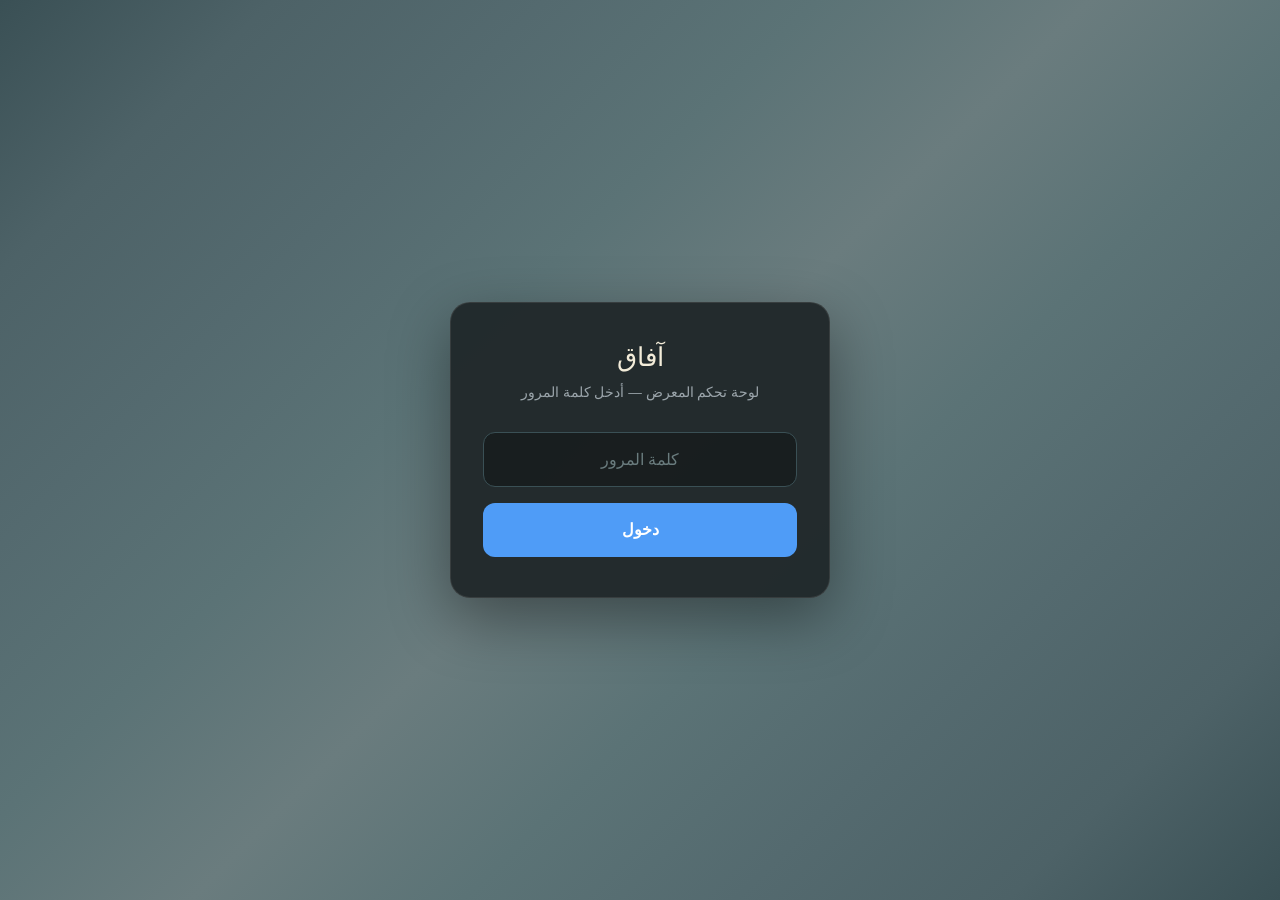
==== commit 273aaedd: "fix: password-protected admin, remove admin link from navs, self-contained admin page" ====
--- a/admin.html
+++ b/admin.html
@@ -2,177 +2,151 @@
 <html lang="ar" dir="rtl">
 <head>
   <meta charset="UTF-8">
-  <meta name="viewport" content="width=device-width,initial-scale=1.0">
+  <meta name="viewport" content="width=device-width,initial-scale=1.0,viewport-fit=cover">
   <title>آفاق - لوحة تحكم المعرض</title>
   <link rel="stylesheet" href="css/style.css">
-  <script src="js/kufam-font.js"></script>
   <style>
-    /* ===== ADMIN DASHBOARD ===== */
-    .admin-page { padding:calc(var(--nav-height) + 24px) 24px 60px; max-width:1100px; margin:0 auto; }
-    .admin-page h1 { font-family:var(--font-milan); font-size:clamp(1.6rem,3vw,2.2rem); color:var(--ivory); margin:0 0 8px; }
-    .admin-page .subtitle { color:var(--ivory-dark); font-size:0.9rem; margin:0 0 32px; opacity:0.7; }
-
-    /* Stats row */
-    .admin-stats { display:grid; grid-template-columns:repeat(auto-fit,minmax(140px,1fr)); gap:12px; margin-bottom:32px; }
-    .admin-stat {
-      background:var(--bg-card); border:1px solid var(--primary-deeper);
-      border-radius:14px; padding:18px 16px; text-align:center;
-    }
-    .admin-stat .num { font-family:var(--font-milan); font-size:1.8rem; color:var(--ivory); margin:0; }
-    .admin-stat .label { font-size:0.75rem; color:var(--ivory-dark); margin:4px 0 0; opacity:0.6; }
-
-    /* Actions bar */
-    .admin-actions { display:flex; gap:10px; flex-wrap:wrap; margin-bottom:24px; }
-    .admin-btn {
-      padding:10px 20px; border-radius:10px; font-size:0.88rem; font-weight:500;
-      cursor:pointer; transition:all 0.2s; font-family:var(--font-body);
-      display:inline-flex; align-items:center; gap:6px;
-    }
-    .admin-btn-primary { background:var(--accent); color:#fff; border:1px solid var(--accent); }
-    .admin-btn-primary:hover { background:#3b8ae6; }
-    .admin-btn-secondary { background:rgba(233,227,211,0.06); color:var(--ivory); border:1px solid var(--primary-deeper); }
-    .admin-btn-secondary:hover { background:rgba(233,227,211,0.12); }
-    .admin-btn-danger { background:rgba(239,83,80,0.12); color:#ef5350; border:1px solid rgba(239,83,80,0.2); }
-    .admin-btn-danger:hover { background:rgba(239,83,80,0.2); }
-
-    /* Grid */
-    .admin-grid { display:grid; grid-template-columns:repeat(auto-fill,minmax(300px,1fr)); gap:16px; }
-    .admin-card {
-      background:var(--bg-card); border:1px solid var(--primary-deeper);
-      border-radius:14px; overflow:hidden; transition:all 0.25s;
-    }
-    .admin-card:hover { border-color:var(--accent); box-shadow:0 8px 24px var(--shadow-heavy); }
-    .admin-card-img {
-      width:100%; aspect-ratio:1; object-fit:cover; display:block;
-      background:var(--bg-dark);
-    }
-    .admin-card-placeholder {
-      width:100%; aspect-ratio:1; display:flex; align-items:center; justify-content:center;
-      background:var(--bg-dark); color:var(--ivory-dark); opacity:0.3;
-    }
-    .admin-card-body { padding:14px 16px; }
-    .admin-card-title { font-size:0.95rem; font-weight:500; color:var(--ivory); margin:0 0 4px; }
-    .admin-card-desc { font-size:0.8rem; color:var(--ivory-dark); opacity:0.6; margin:0 0 10px; }
-    .admin-card-meta { display:flex; gap:8px; align-items:center; flex-wrap:wrap; }
-    .admin-tag {
-      padding:3px 10px; border-radius:6px; font-size:0.7rem; font-weight:500;
-      border:1px solid;
-    }
-    .admin-tag-series { background:rgba(79,156,247,0.12); color:var(--accent); border-color:rgba(79,156,247,0.3); }
-    .admin-tag-individual { background:rgba(233,227,211,0.06); color:var(--ivory-dark); border-color:rgba(233,227,211,0.12); }
-    .admin-tag-carousel { background:rgba(255,171,118,0.12); color:var(--accent-orange); border-color:rgba(255,171,118,0.3); }
-    .admin-tag-hero { background:rgba(126,200,160,0.12); color:var(--accent-green); border-color:rgba(126,200,160,0.3); }
-    .admin-card-actions { display:flex; gap:6px; margin-top:10px; }
-    .admin-card-actions button {
-      flex:1; padding:7px 0; border-radius:8px; font-size:0.75rem;
-      cursor:pointer; transition:all 0.2s; font-family:var(--font-body);
-      border:1px solid var(--primary-deeper); background:transparent; color:var(--ivory-dark);
-    }
-    .admin-card-actions button:hover { background:rgba(233,227,211,0.08); color:var(--ivory); }
-    .admin-card-actions .del-btn:hover { background:rgba(239,83,80,0.15); color:#ef5350; border-color:rgba(239,83,80,0.3); }
+    body { font-family:'Kufam',sans-serif; background:#1a2024; color:#f3ecd9; min-height:100vh; }
+
+    /* Login Screen */
+    .login-screen {
+      display:flex; align-items:center; justify-content:center;
+      min-height:100vh; padding:20px;
+    }
+    .login-box {
+      background:rgba(32,39,42,0.95); border:1px solid rgba(233,227,211,0.1);
+      border-radius:20px; padding:40px 32px; width:100%; max-width:380px;
+      box-shadow:0 20px 60px rgba(0,0,0,0.4); text-align:center;
+    }
+    .login-box h1 { font-size:1.6rem; color:#f3ecd9; margin:0 0 8px; }
+    .login-box .sub { font-size:0.85rem; color:#9ba5ab; margin:0 0 28px; }
+    .login-box input {
+      width:100%; padding:14px 16px; border-radius:12px;
+      background:rgba(0,0,0,0.3); border:1px solid #3a5055;
+      color:#f3ecd9; font-size:1rem; font-family:'Kufam',sans-serif;
+      text-align:center; letter-spacing:4px; box-sizing:border-box;
+    }
+    .login-box input:focus { border-color:#4f9cf7; outline:none; }
+    .login-box input::placeholder { letter-spacing:0; color:#6a7c7e; }
+    .login-btn {
+      width:100%; margin-top:16px; padding:14px; border-radius:12px;
+      background:#4f9cf7; color:#fff; font-size:1rem; font-weight:600;
+      border:none; cursor:pointer; font-family:'Kufam',sans-serif;
+      transition:all 0.2s;
+    }
+    .login-btn:hover { background:#3b8ae6; }
+    .login-error { color:#ef5350; font-size:0.85rem; margin-top:12px; display:none; }
+
+    /* Admin Dashboard */
+    .admin-dashboard { display:none; }
+    .admin-top { padding:calc(56px + env(safe-area-inset-top, 0px)) 20px 20px; max-width:1100px; margin:0 auto; }
+    .admin-top h1 { font-size:1.6rem; color:#f3ecd9; margin:0 0 6px; }
+    .admin-top .sub { font-size:0.85rem; color:#9ba5ab; margin:0 0 24px; }
+    .admin-stats { display:grid; grid-template-columns:repeat(auto-fit,minmax(120px,1fr)); gap:10px; margin-bottom:24px; }
+    .admin-stat { background:rgba(32,39,42,0.9); border:1px solid #3a5055; border-radius:12px; padding:16px 12px; text-align:center; }
+    .admin-stat .num { font-size:1.6rem; color:#f3ecd9; margin:0; font-weight:700; }
+    .admin-stat .label { font-size:0.7rem; color:#9ba5ab; margin:4px 0 0; }
+    .admin-actions { display:flex; gap:8px; flex-wrap:wrap; margin-bottom:20px; }
+    .abtn { padding:10px 18px; border-radius:10px; font-size:0.85rem; font-weight:500; cursor:pointer; border:1px solid #3a5055; background:rgba(233,227,211,0.06); color:#f3ecd9; font-family:'Kufam',sans-serif; transition:all 0.2s; }
+    .abtn:hover { background:rgba(233,227,211,0.12); }
+    .abtn-primary { background:#4f9cf7; color:#fff; border-color:#4f9cf7; }
+    .abtn-primary:hover { background:#3b8ae6; }
+    .abtn-danger { background:rgba(239,83,80,0.12); color:#ef5350; border-color:rgba(239,83,80,0.2); }
+    .abtn-danger:hover { background:rgba(239,83,80,0.2); }
+
+    .admin-grid { display:grid; grid-template-columns:repeat(auto-fill,minmax(280px,1fr)); gap:14px; padding:0 20px 40px; max-width:1100px; margin:0 auto; }
+    .acard { background:rgba(32,39,42,0.9); border:1px solid #3a5055; border-radius:14px; overflow:hidden; transition:all 0.25s; }
+    .acard:hover { border-color:#4f9cf7; }
+    .acard-img { width:100%; aspect-ratio:1; object-fit:cover; display:block; background:#1a2024; }
+    .acard-ph { width:100%; aspect-ratio:1; display:flex; align-items:center; justify-content:center; background:#1a2024; color:#9ba5ab; opacity:0.3; font-size:0.85rem; }
+    .acard-body { padding:12px 14px; }
+    .acard-title { font-size:0.9rem; font-weight:500; color:#f3ecd9; margin:0 0 4px; }
+    .acard-desc { font-size:0.75rem; color:#9ba5ab; margin:0 0 8px; }
+    .acard-tags { display:flex; gap:6px; flex-wrap:wrap; }
+    .atag { padding:2px 8px; border-radius:5px; font-size:0.65rem; font-weight:500; border:1px solid; }
+    .atag-series { background:rgba(79,156,247,0.12); color:#4f9cf7; border-color:rgba(79,156,247,0.3); }
+    .atag-ind { background:rgba(233,227,211,0.06); color:#9ba5ab; border-color:rgba(233,227,211,0.1); }
+    .atag-carousel { background:rgba(255,171,118,0.12); color:#ffab76; border-color:rgba(255,171,118,0.3); }
+    .atag-hero { background:rgba(126,200,160,0.12); color:#7ec8a0; border-color:rgba(126,200,160,0.3); }
+    .acard-btns { display:flex; gap:6px; margin-top:10px; }
+    .acard-btns button { flex:1; padding:6px 0; border-radius:7px; font-size:0.72rem; cursor:pointer; border:1px solid #3a5055; background:transparent; color:#9ba5ab; font-family:'Kufam',sans-serif; transition:all 0.2s; }
+    .acard-btns button:hover { background:rgba(233,227,211,0.08); color:#f3ecd9; }
+    .acard-btns .del:hover { background:rgba(239,83,80,0.15); color:#ef5350; border-color:rgba(239,83,80,0.3); }
 
     /* Modal */
-    .modal-overlay {
-      position:fixed; inset:0; z-index:20000;
-      background:rgba(0,0,0,0.7); backdrop-filter:blur(8px);
-      display:none; align-items:center; justify-content:center; padding:20px;
-    }
-    .modal-overlay.open { display:flex; }
-    .modal-box {
-      background:var(--bg-card); border:1px solid var(--primary-deeper);
-      border-radius:16px; width:100%; max-width:520px;
-      max-height:90vh; overflow-y:auto;
-      box-shadow:0 24px 80px rgba(0,0,0,0.5);
-      padding:28px 24px;
-    }
-    .modal-box h2 { font-family:var(--font-milan); font-size:1.3rem; color:var(--ivory); margin:0 0 20px; }
-    .form-group { margin-bottom:16px; }
-    .form-group label { display:block; font-size:0.78rem; color:var(--ivory-dark); margin-bottom:6px; }
-    .form-group input[type="text"],
-    .form-group textarea,
-    .form-group select {
-      width:100%; padding:10px 14px; border-radius:10px;
-      background:rgba(0,0,0,0.25); border:1px solid var(--primary-deeper);
-      color:var(--ivory); font-size:0.9rem; font-family:var(--font-body);
-      transition:border-color 0.2s;
-    }
-    .form-group input:focus, .form-group textarea:focus, .form-group select:focus {
-      border-color:var(--accent); outline:none;
-    }
-    .form-group textarea { min-height:80px; resize:vertical; }
-    .form-group select option { background:var(--bg-card); color:var(--ivory); }
-    .form-row { display:flex; gap:12px; }
-    .form-row .form-group { flex:1; }
-    .form-actions { display:flex; gap:10px; margin-top:20px; }
-    .form-actions button { flex:1; padding:12px; border-radius:10px; font-size:0.9rem; font-weight:500; cursor:pointer; font-family:var(--font-body); transition:all 0.2s; }
-    .form-save { background:var(--accent); color:#fff; border:1px solid var(--accent); }
-    .form-save:hover { background:#3b8ae6; }
-    .form-cancel { background:transparent; color:var(--ivory-dark); border:1px solid var(--primary-deeper); }
-    .form-cancel:hover { background:rgba(233,227,211,0.06); }
-
-    /* Drag hint */
-    .drag-hint { font-size:0.7rem; color:var(--ivory-dark); opacity:0.4; text-align:center; margin-top:16px; }
+    .modal-bg { position:fixed; inset:0; z-index:20000; background:rgba(0,0,0,0.7); backdrop-filter:blur(8px); display:none; align-items:center; justify-content:center; padding:16px; }
+    .modal-bg.open { display:flex; }
+    .modal { background:#20272a; border:1px solid #3a5055; border-radius:16px; width:100%; max-width:480px; max-height:90vh; overflow-y:auto; padding:24px 20px; box-shadow:0 24px 80px rgba(0,0,0,0.5); }
+    .modal h2 { font-size:1.2rem; color:#f3ecd9; margin:0 0 18px; }
+    .fg { margin-bottom:14px; }
+    .fg label { display:block; font-size:0.75rem; color:#9ba5ab; margin-bottom:5px; }
+    .fg input, .fg textarea, .fg select {
+      width:100%; padding:10px 12px; border-radius:8px;
+      background:rgba(0,0,0,0.25); border:1px solid #3a5055;
+      color:#f3ecd9; font-size:0.85rem; font-family:'Kufam',sans-serif; box-sizing:border-box;
+    }
+    .fg input:focus, .fg textarea:focus, .fg select:focus { border-color:#4f9cf7; outline:none; }
+    .fg textarea { min-height:60px; resize:vertical; }
+    .fg select option { background:#20272a; color:#f3ecd9; }
+    .frow { display:flex; gap:10px; }
+    .frow .fg { flex:1; }
+    .factions { display:flex; gap:10px; margin-top:18px; }
+    .factions button { flex:1; padding:12px; border-radius:10px; font-size:0.88rem; font-weight:500; cursor:pointer; font-family:'Kufam',sans-serif; transition:all 0.2s; }
+    .fsave { background:#4f9cf7; color:#fff; border:1px solid #4f9cf7; }
+    .fcancel { background:transparent; color:#9ba5ab; border:1px solid #3a5055; }
+    .fcancel:hover { background:rgba(233,227,211,0.06); }
+    .empty-msg { grid-column:1/-1; text-align:center; color:#9ba5ab; opacity:0.5; padding:50px 0; }
 
     @media (max-width:768px) {
-      .admin-page { padding:calc(var(--nav-height) + 16px) 16px 40px; }
       .admin-grid { grid-template-columns:1fr; }
-      .form-row { flex-direction:column; gap:0; }
+      .frow { flex-direction:column; gap:0; }
     }
   </style>
 </head>
 <body>
 
-<div id="splash"><span class="splash-logo logo-font">2</span></div>
-
-<header class="header">
-  <div class="container">
-    <a href="index.html" class="logo">
-      <span class="logo-text">آفاق</span>
-    </a>
-    <nav class="nav-links">
-      <a href="index.html">الرئيسية</a>
-      <a href="gallery.html">المعرض</a>
-      <a href="admin.html" class="active">لوحة التحكم</a>
-      <a href="network.html">القنوات والبوتات</a>
-    </nav>
-    <div class="menu-toggle"><span></span><span></span><span></span></div>
+<!-- Login Screen -->
+<div class="login-screen" id="login-screen">
+  <div class="login-box">
+    <h1>آفاق</h1>
+    <p class="sub">لوحة تحكم المعرض — أدخل كلمة المرور</p>
+    <input type="password" id="pw-input" placeholder="كلمة المرور" autocomplete="off">
+    <button class="login-btn" id="login-btn">دخول</button>
+    <p class="login-error" id="login-error">كلمة المرور غير صحيحة</p>
   </div>
-</header>
-
-<main class="page-main">
-<div class="admin-page">
-  <h1>لوحة تحكم المعرض</h1>
-  <p class="subtitle">أضف وتعديل وحذف صور المعرض — تحكم كامل بالمعرض والكاروسيل</p>
-
-  <div class="admin-stats" id="stats"></div>
-
-  <div class="admin-actions">
-    <button class="admin-btn admin-btn-primary" onclick="openAddModal()">+ إضافة صورة</button>
-    <button class="admin-btn admin-btn-secondary" onclick="exportData()">تصدير البيانات</button>
-    <button class="admin-btn admin-btn-secondary" onclick="importData()">استيراد البيانات</button>
-    <button class="admin-btn admin-btn-danger" onclick="clearAll()">مسح الكل</button>
+</div>
+
+<!-- Admin Dashboard (hidden until login) -->
+<div class="admin-dashboard" id="admin-dashboard">
+  <div class="admin-top">
+    <h1>لوحة تحكم المعرض</h1>
+    <p class="sub">أضف وتعديل وحذف صور المعرض — تحكم كامل بالمعرض والكاروسيل</p>
+    <div class="admin-stats" id="stats"></div>
+    <div class="admin-actions">
+      <button class="abtn abtn-primary" onclick="openAddModal()">+ إضافة صورة</button>
+      <button class="abtn" onclick="exportData()">تصدير البيانات</button>
+      <button class="abtn" onclick="importData()">استيراد البيانات</button>
+      <button class="abtn abtn-danger" onclick="clearAll()">مسح الكل</button>
+    </div>
   </div>
-
   <div class="admin-grid" id="admin-grid"></div>
-  <p class="drag-hint">اضغط على زر التعديل لتعديل البيانات أو زر الحذف لحذف الصورة</p>
 </div>
-</main>
 
 <!-- Add/Edit Modal -->
-<div class="modal-overlay" id="item-modal">
-  <div class="modal-box">
+<div class="modal-bg" id="item-modal">
+  <div class="modal">
     <h2 id="modal-title">إضافة صورة جديدة</h2>
     <input type="hidden" id="edit-id">
-    <div class="form-group">
+    <div class="fg">
       <label>عنوان الصورة *</label>
       <input type="text" id="item-title" placeholder="مثال: بسم الله الرحمن الرحيم">
     </div>
-    <div class="form-group">
+    <div class="fg">
       <label>الوصف</label>
       <textarea id="item-desc" placeholder="وصف مختصر للصورة"></textarea>
     </div>
-    <div class="form-row">
-      <div class="form-group">
+    <div class="frow">
+      <div class="fg">
         <label>النوع</label>
         <select id="item-type">
           <option value="individual">فردي</option>
@@ -180,7 +154,7 @@
           <option value="carousel">كاروسيل</option>
         </select>
       </div>
-      <div class="form-group">
+      <div class="fg">
         <label>يظهر في الكاروسيل الرئيسي</label>
         <select id="item-hero">
           <option value="0">لا</option>
@@ -188,34 +162,251 @@
         </select>
       </div>
     </div>
-    <div class="form-group">
-      <label>رابط الصورة (URL أو ملف محلي)</label>
+    <div class="fg">
+      <label>رابط الصورة (URL)</label>
       <input type="text" id="item-image" placeholder="assets/gallery/1.jpg">
     </div>
-    <div class="form-group">
+    <div class="fg">
       <label>أو ارفع صورة من جهازك</label>
-      <input type="file" id="item-file" accept="image/*" multiple style="color:var(--ivory-dark);font-size:0.85rem;">
-    </div>
-    <div class="form-actions">
-      <button class="form-cancel" onclick="closeModal()">إلغاء</button>
-      <button class="form-save" onclick="saveItem()">حفظ</button>
+      <input type="file" id="item-file" accept="image/*" multiple style="color:#9ba5ab;font-size:0.8rem;">
+    </div>
+    <div class="factions">
+      <button class="fcancel" onclick="closeModal()">إلغاء</button>
+      <button class="fsave" onclick="saveItem()">حفظ</button>
     </div>
   </div>
 </div>
 
-<footer class="footer">
-  <div class="footer-content">
-    <div class="footer-links">
-      <a href="index.html">الرئيسية</a>
-      <a href="gallery.html">المعرض</a>
-      <a href="admin.html">لوحة التحكم</a>
-      <a href="network.html">القنوات والبوتات</a>
-    </div>
-    <div class="footer-copy">جميع الحقوق محفوظة &copy; 2025 - 2026 فريق آفاق</div>
-  </div>
-</footer>
-
-<script src="js/gallery-data.js"></script>
-<script src="js/admin.js"></script>
+<script>
+// Password protection
+(function() {
+  var PW = 'mr7li0';
+  var SESSION_KEY = 'afaq_admin_auth';
+
+  // Check if already authenticated
+  if (sessionStorage.getItem(SESSION_KEY) === '1') {
+    showAdmin();
+  }
+
+  document.getElementById('login-btn').addEventListener('click', tryLogin);
+  document.getElementById('pw-input').addEventListener('keydown', function(e) {
+    if (e.key === 'Enter') tryLogin();
+  });
+
+  function tryLogin() {
+    var val = document.getElementById('pw-input').value.trim();
+    if (val === PW) {
+      sessionStorage.setItem(SESSION_KEY, '1');
+      showAdmin();
+    } else {
+      document.getElementById('login-error').style.display = 'block';
+      document.getElementById('pw-input').value = '';
+      document.getElementById('pw-input').focus();
+    }
+  }
+
+  function showAdmin() {
+    document.getElementById('login-screen').style.display = 'none';
+    document.getElementById('admin-dashboard').style.display = 'block';
+    initAdmin();
+  }
+})();
+
+// Admin Logic
+function initAdmin() {
+  var STORAGE_KEY = 'afaq_gallery_data';
+
+  function loadData() {
+    try {
+      var saved = localStorage.getItem(STORAGE_KEY);
+      if (saved) return JSON.parse(saved);
+    } catch (e) {}
+    if (typeof galleryData !== 'undefined') return JSON.parse(JSON.stringify(galleryData));
+    return [];
+  }
+
+  function saveData(d) {
+    try { localStorage.setItem(STORAGE_KEY, JSON.stringify(d)); } catch (e) { alert('خطأ في الحفظ'); }
+  }
+
+  function nextId(d) { var m = 0; d.forEach(function(i){ if(i.id>m) m=i.id; }); return m+1; }
+  function esc(s) { var d = document.createElement('div'); d.textContent = s||''; return d.innerHTML; }
+
+  var data = loadData();
+
+  function renderStats() {
+    var total = data.length;
+    var ind = data.filter(function(d){return d.type==='individual';}).length;
+    var ser = data.filter(function(d){return d.type==='series';}).length;
+    var car = data.filter(function(d){return d.type==='carousel';}).length;
+    var imgs = 0; data.forEach(function(d){ imgs += (d.images?d.images.length:1); });
+    document.getElementById('stats').innerHTML =
+      '<div class="admin-stat"><p class="num">'+total+'</p><p class="label">عناصر</p></div>'+
+      '<div class="admin-stat"><p class="num">'+ind+'</p><p class="label">فردي</p></div>'+
+      '<div class="admin-stat"><p class="num">'+ser+'</p><p class="label">سلسلة</p></div>'+
+      '<div class="admin-stat"><p class="num">'+car+'</p><p class="label">كاروسيل</p></div>'+
+      '<div class="admin-stat"><p class="num">'+imgs+'</p><p class="label">صور</p></div>';
+  }
+
+  function renderGrid() {
+    var g = document.getElementById('admin-grid');
+    if (!g) return;
+    if (data.length === 0) { g.innerHTML = '<p class="empty-msg">لا توجد عناصر. اضغط "+ إضافة صورة" للبدء.</p>'; return; }
+    g.innerHTML = '';
+    data.forEach(function(item) {
+      var c = document.createElement('div');
+      c.className = 'acard';
+      var imgH = '';
+      if (item.images && item.images.length > 0) {
+        var src = item.images[0];
+        if (src.indexOf('data:')!==0 && src.indexOf('http')!==0) src = 'assets/gallery/'+src;
+        imgH = '<img class="acard-img" src="'+src+'" alt="'+esc(item.title)+'" onerror="this.style.display=\'none\';this.nextElementSibling.style.display=\'flex\'"><div class="acard-ph" style="display:none">'+esc(item.title)+'</div>';
+      } else {
+        imgH = '<div class="acard-ph">'+esc(item.title)+'</div>';
+      }
+      var tags = '';
+      if (item.type==='series') tags+='<span class="atag atag-series">سلسلة</span>';
+      else if (item.type==='carousel') tags+='<span class="atag atag-carousel">كاروسيل</span>';
+      else tags+='<span class="atag atag-ind">فردي</span>';
+      if (item.hero) tags+='<span class="atag atag-hero">كاروسيل رئيسي</span>';
+      var cnt = item.images?item.images.length:1;
+      if (cnt>1) tags+='<span class="atag" style="background:rgba(233,227,211,0.06);color:#9ba5ab;border-color:rgba(233,227,211,0.1);">'+cnt+' صور</span>';
+      c.innerHTML = imgH+'<div class="acard-body"><p class="acard-title">'+esc(item.title)+'</p><p class="acard-desc">'+esc(item.desc||'')+'</p><div class="acard-tags">'+tags+'</div><div class="acard-btns"><button onclick="admEdit('+item.id+')">تعديل</button><button onclick="admToggleHero('+item.id+')">'+(item.hero?'إزالة من الكاروسيل':'إضافة للكاروسيل')+'</button><button class="del" onclick="admDelete('+item.id+')">حذف</button></div></div>';
+      g.appendChild(c);
+    });
+  }
+
+  function render() { renderStats(); renderGrid(); }
+
+  // Modal
+  window.openAddModal = function() {
+    document.getElementById('modal-title').textContent = 'إضافة صورة جديدة';
+    document.getElementById('edit-id').value = '';
+    document.getElementById('item-title').value = '';
+    document.getElementById('item-desc').value = '';
+    document.getElementById('item-type').value = 'individual';
+    document.getElementById('item-hero').value = '0';
+    document.getElementById('item-image').value = '';
+    document.getElementById('item-file').value = '';
+    document.getElementById('item-modal').classList.add('open');
+  };
+
+  window.admEdit = function(id) {
+    var item = data.find(function(d){return d.id===id;});
+    if(!item) return;
+    document.getElementById('modal-title').textContent = 'تعديل الصورة';
+    document.getElementById('edit-id').value = id;
+    document.getElementById('item-title').value = item.title;
+    document.getElementById('item-desc').value = item.desc||'';
+    document.getElementById('item-type').value = item.type||'individual';
+    document.getElementById('item-hero').value = item.hero?'1':'0';
+    document.getElementById('item-image').value = (item.images&&item.images[0])?item.images[0]:'';
+    document.getElementById('item-file').value = '';
+    document.getElementById('item-modal').classList.add('open');
+  };
+
+  window.closeModal = function() { document.getElementById('item-modal').classList.remove('open'); };
+  document.getElementById('item-modal').addEventListener('click', function(e){ if(e.target===this) closeModal(); });
+
+  window.saveItem = function() {
+    var title = document.getElementById('item-title').value.trim();
+    var desc = document.getElementById('item-desc').value.trim();
+    var type = document.getElementById('item-type').value;
+    var hero = document.getElementById('item-hero').value === '1';
+    var imageUrl = document.getElementById('item-image').value.trim();
+    var fileInput = document.getElementById('item-file');
+    var editId = document.getElementById('edit-id').value;
+
+    if (!title) { alert('العنوان مطلوب'); return; }
+
+    function doSave(images) {
+      if (editId) {
+        var item = data.find(function(d){return d.id===parseInt(editId);});
+        if (item) { item.title=title; item.desc=desc; item.type=type; item.hero=hero; item.images=images; }
+      } else {
+        data.push({ id:nextId(data), title:title, desc:desc, type:type, hero:hero, images:images });
+      }
+      saveData(data);
+      render();
+      closeModal();
+    }
+
+    if (fileInput.files && fileInput.files.length > 0) {
+      var files = Array.from(fileInput.files);
+      var promises = files.map(function(f){
+        return new Promise(function(resolve){
+          var r = new FileReader();
+          r.onload = function(e){ resolve(e.target.result); };
+          r.readAsDataURL(f);
+        });
+      });
+      Promise.all(promises).then(doSave);
+    } else {
+      if (!imageUrl) { alert('أدخل رابط الصورة أو ارفع ملفاً'); return; }
+      doSave(imageUrl.split(',').map(function(s){return s.trim();}).filter(function(s){return s;}));
+    }
+  };
+
+  window.admDelete = function(id) {
+    var item = data.find(function(d){return d.id===id;});
+    if(!item) return;
+    if(!confirm('حذف "'+item.title+'"؟')) return;
+    data = data.filter(function(d){return d.id!==id;});
+    saveData(data); render();
+  };
+
+  window.admToggleHero = function(id) {
+    var item = data.find(function(d){return d.id===id;});
+    if(!item) return;
+    item.hero = !item.hero;
+    saveData(data); render();
+  };
+
+  window.clearAll = function() {
+    if(!confirm('مسح جميع العناصر؟')) return;
+    data = [];
+    saveData(data); render();
+  };
+
+  window.exportData = function() {
+    var json = JSON.stringify(data, null, 2);
+    var blob = new Blob([json], {type:'application/json'});
+    var url = URL.createObjectURL(blob);
+    var a = document.createElement('a');
+    a.href = url; a.download = 'gallery-data-'+new Date().toISOString().slice(0,10)+'.json';
+    document.body.appendChild(a); a.click(); document.body.removeChild(a);
+    URL.revokeObjectURL(url);
+  };
+
+  window.importData = function() {
+    var input = document.createElement('input');
+    input.type = 'file'; input.accept = '.json';
+    input.onchange = function(e) {
+      var file = e.target.files[0];
+      if(!file) return;
+      var reader = new FileReader();
+      reader.onload = function(ev) {
+        try {
+          var imported = JSON.parse(ev.target.result);
+          if(!Array.isArray(imported)) { alert('ملف غير صحيح'); return; }
+          if(!confirm('استيراد '+imported.length+' عنصر؟')) return;
+          var ids = {};
+          data.forEach(function(d){ ids[d.id]=true; });
+          imported.forEach(function(item){
+            if(ids[item.id]) item.id = nextId(data);
+            data.push(item);
+            ids[item.id]=true;
+          });
+          saveData(data); render();
+        } catch(err) { alert('خطأ: '+err.message); }
+      };
+      reader.readAsText(file);
+    };
+    input.click();
+  };
+
+  render();
+}
+</script>
 </body>
 </html>
--- a/css/style.css
+++ b/css/style.css
@@ -197,10 +197,10 @@
 .menu-toggle.active span:nth-child(3) { transform:rotate(-45deg) translate(6px,-6px); }
 
 @media (max-width:768px) {
-  .header { height:60px; }
+  .header { height:56px; padding-top:env(safe-area-inset-top, 0px); }
   .nav-links {
-    position:fixed; top:60px; left:0; right:0;
-    background:rgba(106,124,126,0.92);
+    position:fixed; top:56px; left:0; right:0;
+    background:rgba(106,124,126,0.95);
     backdrop-filter:blur(16px);
     flex-direction:column; padding:24px; gap:18px;
     transform:translateY(-120%);
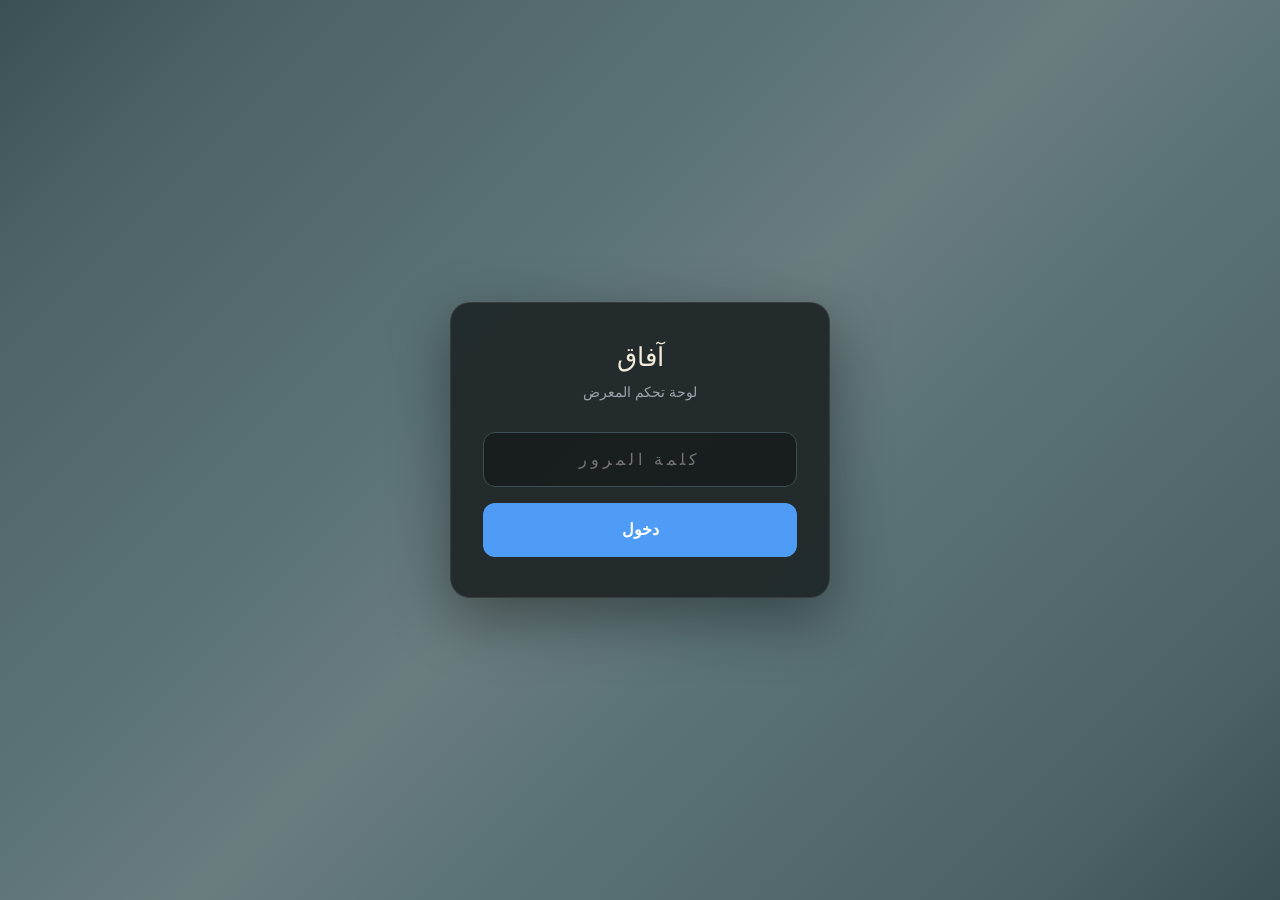
==== commit 2bf8fb83: "fix gallery localStorage read, auto-animate carousel, admin series with sub-groups, stats page" ====
--- a/admin.html
+++ b/admin.html
@@ -6,169 +6,149 @@
   <title>آفاق - لوحة تحكم المعرض</title>
   <link rel="stylesheet" href="css/style.css">
   <style>
-    body { font-family:'Kufam',sans-serif; background:#1a2024; color:#f3ecd9; min-height:100vh; }
-
-    /* Login Screen */
-    .login-screen {
-      display:flex; align-items:center; justify-content:center;
-      min-height:100vh; padding:20px;
-    }
-    .login-box {
-      background:rgba(32,39,42,0.95); border:1px solid rgba(233,227,211,0.1);
-      border-radius:20px; padding:40px 32px; width:100%; max-width:380px;
-      box-shadow:0 20px 60px rgba(0,0,0,0.4); text-align:center;
-    }
-    .login-box h1 { font-size:1.6rem; color:#f3ecd9; margin:0 0 8px; }
-    .login-box .sub { font-size:0.85rem; color:#9ba5ab; margin:0 0 28px; }
-    .login-box input {
-      width:100%; padding:14px 16px; border-radius:12px;
-      background:rgba(0,0,0,0.3); border:1px solid #3a5055;
-      color:#f3ecd9; font-size:1rem; font-family:'Kufam',sans-serif;
-      text-align:center; letter-spacing:4px; box-sizing:border-box;
-    }
-    .login-box input:focus { border-color:#4f9cf7; outline:none; }
-    .login-box input::placeholder { letter-spacing:0; color:#6a7c7e; }
-    .login-btn {
-      width:100%; margin-top:16px; padding:14px; border-radius:12px;
-      background:#4f9cf7; color:#fff; font-size:1rem; font-weight:600;
-      border:none; cursor:pointer; font-family:'Kufam',sans-serif;
-      transition:all 0.2s;
-    }
-    .login-btn:hover { background:#3b8ae6; }
-    .login-error { color:#ef5350; font-size:0.85rem; margin-top:12px; display:none; }
-
-    /* Admin Dashboard */
-    .admin-dashboard { display:none; }
-    .admin-top { padding:calc(56px + env(safe-area-inset-top, 0px)) 20px 20px; max-width:1100px; margin:0 auto; }
-    .admin-top h1 { font-size:1.6rem; color:#f3ecd9; margin:0 0 6px; }
-    .admin-top .sub { font-size:0.85rem; color:#9ba5ab; margin:0 0 24px; }
-    .admin-stats { display:grid; grid-template-columns:repeat(auto-fit,minmax(120px,1fr)); gap:10px; margin-bottom:24px; }
-    .admin-stat { background:rgba(32,39,42,0.9); border:1px solid #3a5055; border-radius:12px; padding:16px 12px; text-align:center; }
-    .admin-stat .num { font-size:1.6rem; color:#f3ecd9; margin:0; font-weight:700; }
-    .admin-stat .label { font-size:0.7rem; color:#9ba5ab; margin:4px 0 0; }
-    .admin-actions { display:flex; gap:8px; flex-wrap:wrap; margin-bottom:20px; }
-    .abtn { padding:10px 18px; border-radius:10px; font-size:0.85rem; font-weight:500; cursor:pointer; border:1px solid #3a5055; background:rgba(233,227,211,0.06); color:#f3ecd9; font-family:'Kufam',sans-serif; transition:all 0.2s; }
-    .abtn:hover { background:rgba(233,227,211,0.12); }
-    .abtn-primary { background:#4f9cf7; color:#fff; border-color:#4f9cf7; }
-    .abtn-primary:hover { background:#3b8ae6; }
-    .abtn-danger { background:rgba(239,83,80,0.12); color:#ef5350; border-color:rgba(239,83,80,0.2); }
-    .abtn-danger:hover { background:rgba(239,83,80,0.2); }
-
-    .admin-grid { display:grid; grid-template-columns:repeat(auto-fill,minmax(280px,1fr)); gap:14px; padding:0 20px 40px; max-width:1100px; margin:0 auto; }
-    .acard { background:rgba(32,39,42,0.9); border:1px solid #3a5055; border-radius:14px; overflow:hidden; transition:all 0.25s; }
-    .acard:hover { border-color:#4f9cf7; }
-    .acard-img { width:100%; aspect-ratio:1; object-fit:cover; display:block; background:#1a2024; }
-    .acard-ph { width:100%; aspect-ratio:1; display:flex; align-items:center; justify-content:center; background:#1a2024; color:#9ba5ab; opacity:0.3; font-size:0.85rem; }
-    .acard-body { padding:12px 14px; }
-    .acard-title { font-size:0.9rem; font-weight:500; color:#f3ecd9; margin:0 0 4px; }
-    .acard-desc { font-size:0.75rem; color:#9ba5ab; margin:0 0 8px; }
-    .acard-tags { display:flex; gap:6px; flex-wrap:wrap; }
-    .atag { padding:2px 8px; border-radius:5px; font-size:0.65rem; font-weight:500; border:1px solid; }
-    .atag-series { background:rgba(79,156,247,0.12); color:#4f9cf7; border-color:rgba(79,156,247,0.3); }
-    .atag-ind { background:rgba(233,227,211,0.06); color:#9ba5ab; border-color:rgba(233,227,211,0.1); }
-    .atag-carousel { background:rgba(255,171,118,0.12); color:#ffab76; border-color:rgba(255,171,118,0.3); }
-    .atag-hero { background:rgba(126,200,160,0.12); color:#7ec8a0; border-color:rgba(126,200,160,0.3); }
-    .acard-btns { display:flex; gap:6px; margin-top:10px; }
-    .acard-btns button { flex:1; padding:6px 0; border-radius:7px; font-size:0.72rem; cursor:pointer; border:1px solid #3a5055; background:transparent; color:#9ba5ab; font-family:'Kufam',sans-serif; transition:all 0.2s; }
-    .acard-btns button:hover { background:rgba(233,227,211,0.08); color:#f3ecd9; }
-    .acard-btns .del:hover { background:rgba(239,83,80,0.15); color:#ef5350; border-color:rgba(239,83,80,0.3); }
-
-    /* Modal */
-    .modal-bg { position:fixed; inset:0; z-index:20000; background:rgba(0,0,0,0.7); backdrop-filter:blur(8px); display:none; align-items:center; justify-content:center; padding:16px; }
-    .modal-bg.open { display:flex; }
-    .modal { background:#20272a; border:1px solid #3a5055; border-radius:16px; width:100%; max-width:480px; max-height:90vh; overflow-y:auto; padding:24px 20px; box-shadow:0 24px 80px rgba(0,0,0,0.5); }
-    .modal h2 { font-size:1.2rem; color:#f3ecd9; margin:0 0 18px; }
-    .fg { margin-bottom:14px; }
-    .fg label { display:block; font-size:0.75rem; color:#9ba5ab; margin-bottom:5px; }
-    .fg input, .fg textarea, .fg select {
-      width:100%; padding:10px 12px; border-radius:8px;
-      background:rgba(0,0,0,0.25); border:1px solid #3a5055;
-      color:#f3ecd9; font-size:0.85rem; font-family:'Kufam',sans-serif; box-sizing:border-box;
-    }
-    .fg input:focus, .fg textarea:focus, .fg select:focus { border-color:#4f9cf7; outline:none; }
-    .fg textarea { min-height:60px; resize:vertical; }
-    .fg select option { background:#20272a; color:#f3ecd9; }
-    .frow { display:flex; gap:10px; }
-    .frow .fg { flex:1; }
-    .factions { display:flex; gap:10px; margin-top:18px; }
-    .factions button { flex:1; padding:12px; border-radius:10px; font-size:0.88rem; font-weight:500; cursor:pointer; font-family:'Kufam',sans-serif; transition:all 0.2s; }
-    .fsave { background:#4f9cf7; color:#fff; border:1px solid #4f9cf7; }
-    .fcancel { background:transparent; color:#9ba5ab; border:1px solid #3a5055; }
-    .fcancel:hover { background:rgba(233,227,211,0.06); }
-    .empty-msg { grid-column:1/-1; text-align:center; color:#9ba5ab; opacity:0.5; padding:50px 0; }
-
-    @media (max-width:768px) {
-      .admin-grid { grid-template-columns:1fr; }
-      .frow { flex-direction:column; gap:0; }
-    }
+    body{font-family:'Kufam',sans-serif;background:#1a2024;color:#f3ecd9;min-height:100vh;}
+    .login-screen{display:flex;align-items:center;justify-content:center;min-height:100vh;padding:20px;}
+    .login-box{background:rgba(32,39,42,0.95);border:1px solid rgba(233,227,211,0.1);border-radius:20px;padding:40px 32px;width:100%;max-width:380px;box-shadow:0 20px 60px rgba(0,0,0,0.4);text-align:center;}
+    .login-box h1{font-size:1.6rem;color:#f3ecd9;margin:0 0 8px;}
+    .login-box .sub{font-size:0.85rem;color:#9ba5ab;margin:0 0 28px;}
+    .login-box input{width:100%;padding:14px 16px;border-radius:12px;background:rgba(0,0,0,0.3);border:1px solid #3a5055;color:#f3ecd9;font-size:1rem;font-family:'Kufam',sans-serif;text-align:center;letter-spacing:4px;box-sizing:border-box;}
+    .login-box input:focus{border-color:#4f9cf7;outline:none;}
+    .login-btn{width:100%;margin-top:16px;padding:14px;border-radius:12px;background:#4f9cf7;color:#fff;font-size:1rem;font-weight:600;border:none;cursor:pointer;font-family:'Kufam',sans-serif;}
+    .login-btn:hover{background:#3b8ae6;}
+    .login-error{color:#ef5350;font-size:0.85rem;margin-top:12px;display:none;}
+    .admin-dashboard{display:none;}
+    .admin-top{padding:calc(56px + env(safe-area-inset-top,0px)) 20px 20px;max-width:1100px;margin:0 auto;}
+    .admin-top h1{font-size:1.6rem;color:#f3ecd9;margin:0 0 6px;}
+    .admin-top .sub{font-size:0.85rem;color:#9ba5ab;margin:0 0 24px;}
+    .admin-tabs{display:flex;gap:6px;margin-bottom:20px;}
+    .admin-tab{padding:8px 16px;border-radius:8px;background:rgba(233,227,211,0.06);border:1px solid #3a5055;color:#9ba5ab;font-size:0.85rem;cursor:pointer;font-family:'Kufam',sans-serif;}
+    .admin-tab.active{background:#4f9cf7;color:#fff;border-color:#4f9cf7;}
+    .admin-stats{display:grid;grid-template-columns:repeat(auto-fit,minmax(120px,1fr));gap:10px;margin-bottom:24px;}
+    .admin-stat{background:rgba(32,39,42,0.9);border:1px solid #3a5055;border-radius:12px;padding:16px 12px;text-align:center;}
+    .admin-stat .num{font-size:1.6rem;color:#f3ecd9;margin:0;font-weight:700;}
+    .admin-stat .label{font-size:0.7rem;color:#9ba5ab;margin:4px 0 0;}
+    .admin-actions{display:flex;gap:8px;flex-wrap:wrap;margin-bottom:20px;}
+    .abtn{padding:10px 18px;border-radius:10px;font-size:0.85rem;font-weight:500;cursor:pointer;border:1px solid #3a5055;background:rgba(233,227,211,0.06);color:#f3ecd9;font-family:'Kufam',sans-serif;}
+    .abtn:hover{background:rgba(233,227,211,0.12);}
+    .abtn-primary{background:#4f9cf7;color:#fff;border-color:#4f9cf7;}
+    .abtn-danger{background:rgba(239,83,80,0.12);color:#ef5350;border-color:rgba(239,83,80,0.2);}
+    .admin-grid{display:grid;grid-template-columns:repeat(auto-fill,minmax(280px,1fr));gap:14px;padding:0 20px 40px;max-width:1100px;margin:0 auto;}
+    .acard{background:rgba(32,39,42,0.9);border:1px solid #3a5055;border-radius:14px;overflow:hidden;}
+    .acard:hover{border-color:#4f9cf7;}
+    .acard-img{width:100%;aspect-ratio:1;object-fit:cover;display:block;background:#1a2024;}
+    .acard-ph{width:100%;aspect-ratio:1;display:flex;align-items:center;justify-content:center;background:#1a2024;color:#9ba5ab;opacity:0.3;font-size:0.85rem;}
+    .acard-body{padding:12px 14px;}
+    .acard-title{font-size:0.9rem;font-weight:500;color:#f3ecd9;margin:0 0 4px;}
+    .acard-desc{font-size:0.75rem;color:#9ba5ab;margin:0 0 8px;}
+    .acard-tags{display:flex;gap:6px;flex-wrap:wrap;}
+    .atag{padding:2px 8px;border-radius:5px;font-size:0.65rem;font-weight:500;border:1px solid;}
+    .atag-series{background:rgba(255,171,118,0.12);color:#ffab76;border-color:rgba(255,171,118,0.3);}
+    .atag-ind{background:rgba(233,227,211,0.06);color:#9ba5ab;border-color:rgba(233,227,211,0.1);}
+    .atag-groups{background:rgba(126,200,160,0.12);color:#7ec8a0;border-color:rgba(126,200,160,0.3);}
+    .acard-btns{display:flex;gap:6px;margin-top:10px;}
+    .acard-btns button{flex:1;padding:6px 0;border-radius:7px;font-size:0.72rem;cursor:pointer;border:1px solid #3a5055;background:transparent;color:#9ba5ab;font-family:'Kufam',sans-serif;}
+    .acard-btns button:hover{background:rgba(233,227,211,0.08);color:#f3ecd9;}
+    .acard-btns .del:hover{background:rgba(239,83,80,0.15);color:#ef5350;border-color:rgba(239,83,80,0.3);}
+    .modal-bg{position:fixed;inset:0;z-index:20000;background:rgba(0,0,0,0.7);backdrop-filter:blur(8px);display:none;align-items:center;justify-content:center;padding:16px;}
+    .modal-bg.open{display:flex;}
+    .modal{background:#20272a;border:1px solid #3a5055;border-radius:16px;width:100%;max-width:520px;max-height:90vh;overflow-y:auto;padding:24px 20px;box-shadow:0 24px 80px rgba(0,0,0,0.5);}
+    .modal h2{font-size:1.2rem;color:#f3ecd9;margin:0 0 18px;}
+    .fg{margin-bottom:14px;}
+    .fg label{display:block;font-size:0.75rem;color:#9ba5ab;margin-bottom:5px;}
+    .fg input,.fg textarea,.fg select{width:100%;padding:10px 12px;border-radius:8px;background:rgba(0,0,0,0.25);border:1px solid #3a5055;color:#f3ecd9;font-size:0.85rem;font-family:'Kufam',sans-serif;box-sizing:border-box;}
+    .fg input:focus,.fg textarea:focus,.fg select:focus{border-color:#4f9cf7;outline:none;}
+    .fg textarea{min-height:60px;resize:vertical;}
+    .fg select option{background:#20272a;color:#f3ecd9;}
+    .frow{display:flex;gap:10px;}
+    .frow .fg{flex:1;}
+    .factions{display:flex;gap:10px;margin-top:18px;}
+    .factions button{flex:1;padding:12px;border-radius:10px;font-size:0.88rem;font-weight:500;cursor:pointer;font-family:'Kufam',sans-serif;}
+    .fsave{background:#4f9cf7;color:#fff;border:1px solid #4f9cf7;}
+    .fcancel{background:transparent;color:#9ba5ab;border:1px solid #3a5055;}
+    .fcancel:hover{background:rgba(233,227,211,0.06);}
+    .groups-editor{border:1px solid #3a5055;border-radius:10px;padding:12px;margin-top:10px;}
+    .group-item{background:rgba(0,0,0,0.2);border:1px solid #3a5055;border-radius:8px;padding:10px;margin-bottom:8px;}
+    .group-item-header{display:flex;justify-content:space-between;align-items:center;margin-bottom:8px;}
+    .group-item-header span{font-size:0.8rem;color:#9ba5ab;}
+    .group-item-header button{background:none;border:none;color:#ef5350;cursor:pointer;font-size:0.8rem;}
+    .group-imgs{display:flex;gap:6px;flex-wrap:wrap;}
+    .group-imgs img{width:60px;height:60px;object-fit:cover;border-radius:6px;}
+    .group-imgs .img-placeholder{width:60px;height:60px;background:#1a2024;border-radius:6px;display:flex;align-items:center;justify-content:center;color:#9ba5ab;font-size:0.6rem;}
+    .add-group-btn{width:100%;padding:8px;border-radius:8px;border:1px dashed #3a5055;background:transparent;color:#9ba5ab;cursor:pointer;font-size:0.8rem;font-family:'Kufam',sans-serif;margin-top:8px;}
+    .add-group-btn:hover{border-color:#4f9cf7;color:#4f9cf7;}
+    .empty-msg{grid-column:1/-1;text-align:center;color:#9ba5ab;opacity:0.5;padding:50px 0;}
+    @media(max-width:768px){.admin-grid{grid-template-columns:1fr;}.frow{flex-direction:column;gap:0;}}
   </style>
 </head>
 <body>
 
-<!-- Login Screen -->
 <div class="login-screen" id="login-screen">
   <div class="login-box">
     <h1>آفاق</h1>
-    <p class="sub">لوحة تحكم المعرض — أدخل كلمة المرور</p>
+    <p class="sub">لوحة تحكم المعرض</p>
     <input type="password" id="pw-input" placeholder="كلمة المرور" autocomplete="off">
     <button class="login-btn" id="login-btn">دخول</button>
     <p class="login-error" id="login-error">كلمة المرور غير صحيحة</p>
   </div>
 </div>
 
-<!-- Admin Dashboard (hidden until login) -->
 <div class="admin-dashboard" id="admin-dashboard">
   <div class="admin-top">
     <h1>لوحة تحكم المعرض</h1>
-    <p class="sub">أضف وتعديل وحذف صور المعرض — تحكم كامل بالمعرض والكاروسيل</p>
-    <div class="admin-stats" id="stats"></div>
-    <div class="admin-actions">
-      <button class="abtn abtn-primary" onclick="openAddModal()">+ إضافة صورة</button>
-      <button class="abtn" onclick="exportData()">تصدير البيانات</button>
-      <button class="abtn" onclick="importData()">استيراد البيانات</button>
-      <button class="abtn abtn-danger" onclick="clearAll()">مسح الكل</button>
+    <p class="sub">أضف وتعديل وحذف صور المعرض</p>
+    <div class="admin-tabs">
+      <button class="admin-tab active" data-tab="gallery">المعرض</button>
+      <button class="admin-tab" data-tab="stats">الإحصائيات</button>
+    </div>
+    <div id="tab-gallery">
+      <div class="admin-stats" id="stats"></div>
+      <div class="admin-actions">
+        <button class="abtn abtn-primary" onclick="openAddModal()">+ إضافة</button>
+        <button class="abtn" onclick="exportData()">تصدير</button>
+        <button class="abtn" onclick="importData()">استيراد</button>
+        <button class="abtn abtn-danger" onclick="clearAll()">مسح الكل</button>
+      </div>
+      <div class="admin-grid" id="admin-grid"></div>
+    </div>
+    <div id="tab-stats" style="display:none;">
+      <div class="admin-stats" id="site-stats"></div>
     </div>
   </div>
-  <div class="admin-grid" id="admin-grid"></div>
 </div>
 
-<!-- Add/Edit Modal -->
 <div class="modal-bg" id="item-modal">
   <div class="modal">
-    <h2 id="modal-title">إضافة صورة جديدة</h2>
+    <h2 id="modal-title">إضافة جديدة</h2>
     <input type="hidden" id="edit-id">
-    <div class="fg">
-      <label>عنوان الصورة *</label>
-      <input type="text" id="item-title" placeholder="مثال: بسم الله الرحمن الرحيم">
-    </div>
-    <div class="fg">
-      <label>الوصف</label>
-      <textarea id="item-desc" placeholder="وصف مختصر للصورة"></textarea>
-    </div>
+    <div class="fg"><label>العنوان *</label><input type="text" id="item-title" placeholder="مثال: بسم الله الرحمن الرحيم"></div>
+    <div class="fg"><label>الوصف</label><textarea id="item-desc" placeholder="وصف مختصر"></textarea></div>
     <div class="frow">
-      <div class="fg">
-        <label>النوع</label>
-        <select id="item-type">
+      <div class="fg"><label>النوع</label>
+        <select id="item-type" onchange="toggleSeriesGroups()">
           <option value="individual">فردي</option>
           <option value="series">سلسلة</option>
-          <option value="carousel">كاروسيل</option>
         </select>
       </div>
-      <div class="fg">
-        <label>يظهر في الكاروسيل الرئيسي</label>
-        <select id="item-hero">
-          <option value="0">لا</option>
-          <option value="1">نعم</option>
-        </select>
+    </div>
+    <!-- Individual images -->
+    <div id="individual-section">
+      <div class="fg"><label>صور (يمكن اختيار عدة صور)</label>
+        <input type="file" id="item-files" accept="image/*" multiple style="color:#9ba5ab;font-size:0.8rem;">
       </div>
-    </div>
-    <div class="fg">
-      <label>رابط الصورة (URL)</label>
-      <input type="text" id="item-image" placeholder="assets/gallery/1.jpg">
-    </div>
-    <div class="fg">
-      <label>أو ارفع صورة من جهازك</label>
-      <input type="file" id="item-file" accept="image/*" multiple style="color:#9ba5ab;font-size:0.8rem;">
+      <div class="fg"><label>أو روابط صور (فاصلة بينها)</label>
+        <input type="text" id="item-image" placeholder="url1.jpg, url2.jpg">
+      </div>
+      <div id="current-images" style="display:flex;gap:6px;flex-wrap:wrap;margin-top:8px;"></div>
+    </div>
+    <!-- Series groups -->
+    <div id="series-section" style="display:none;">
+      <div class="fg"><label>غلاف السلسلة</label>
+        <input type="file" id="series-cover" accept="image/*" style="color:#9ba5ab;font-size:0.8rem;">
+        <input type="text" id="series-cover-url" placeholder="رابط الغلاف" style="margin-top:6px;">
+      </div>
+      <label style="display:block;font-size:0.75rem;color:#9ba5ab;margin-bottom:5px;">مجموعات الصور</label>
+      <div class="groups-editor" id="groups-editor"></div>
+      <button class="add-group-btn" onclick="addGroup()">+ إضافة مجموعة</button>
     </div>
     <div class="factions">
       <button class="fcancel" onclick="closeModal()">إلغاء</button>
@@ -178,235 +158,254 @@
 </div>
 
 <script>
-// Password protection
-(function() {
-  var PW = 'mr7li0';
-  var SESSION_KEY = 'afaq_admin_auth';
-
-  // Check if already authenticated
-  if (sessionStorage.getItem(SESSION_KEY) === '1') {
-    showAdmin();
-  }
-
-  document.getElementById('login-btn').addEventListener('click', tryLogin);
-  document.getElementById('pw-input').addEventListener('keydown', function(e) {
-    if (e.key === 'Enter') tryLogin();
-  });
-
-  function tryLogin() {
-    var val = document.getElementById('pw-input').value.trim();
-    if (val === PW) {
-      sessionStorage.setItem(SESSION_KEY, '1');
-      showAdmin();
-    } else {
-      document.getElementById('login-error').style.display = 'block';
-      document.getElementById('pw-input').value = '';
-      document.getElementById('pw-input').focus();
+(function(){
+  var PW='mr7li0',SK='afaq_admin_auth',GK='afaq_gallery_data',ST='afaq_site_stats';
+  if(sessionStorage.getItem(SK)==='1')showAdmin();
+  document.getElementById('login-btn').addEventListener('click',tryLogin);
+  document.getElementById('pw-input').addEventListener('keydown',function(e){if(e.key==='Enter')tryLogin();});
+  function tryLogin(){if(document.getElementById('pw-input').value.trim()===PW){sessionStorage.setItem(SK,'1');showAdmin();}else{document.getElementById('login-error').style.display='block';document.getElementById('pw-input').value='';}}
+  function showAdmin(){document.getElementById('login-screen').style.display='none';document.getElementById('admin-dashboard').style.display='block';initAdmin();}
+
+  // Stats tracking
+  function trackVisit(){var s=JSON.parse(localStorage.getItem(ST)||'{"visits":0,"downloads":0}');s.visits++;localStorage.setItem(ST,JSON.stringify(s));}
+  function trackDownload(){var s=JSON.parse(localStorage.getItem(ST)||'{"visits":0,"downloads":0}');s.downloads++;localStorage.setItem(ST,JSON.stringify(s));}
+  // Track visit on load
+  trackVisit();
+
+  // Make trackDownload global for download button
+  window.trackDownload=trackDownload;
+
+  function initAdmin(){
+    function loadData(){try{var s=localStorage.getItem(GK);if(s){var d=JSON.parse(s);if(Array.isArray(d))return d;}}catch(e){}return[];}
+    function saveData(d){try{localStorage.setItem(GK,JSON.stringify(d));}catch(e){alert('خطأ في الحفظ');}}
+    function nextId(d){var m=0;d.forEach(function(i){if(i.id>m)m=i.id;});return m+1;}
+    function esc(s){var d=document.createElement('div');d.textContent=s||'';return d.innerHTML;}
+    function getImgSrc(src){if(!src)return'';if(src.indexOf('data:')===0||src.indexOf('http')===0)return src;return'./assets/gallery/'+src;}
+    var data=loadData(),pendingGroups=[];
+
+    function renderStats(){
+      var t=data.length,ind=data.filter(function(d){return d.type==='individual';}).length,ser=data.filter(function(d){return d.type==='series';}).length;
+      document.getElementById('stats').innerHTML='<div class="admin-stat"><p class="num">'+t+'</p><p class="label">عناصر</p></div><div class="admin-stat"><p class="num">'+ind+'</p><p class="label">فردي</p></div><div class="admin-stat"><p class="num">'+ser+'</p><p class="label">سلسلة</p></div>';
     }
-  }
-
-  function showAdmin() {
-    document.getElementById('login-screen').style.display = 'none';
-    document.getElementById('admin-dashboard').style.display = 'block';
-    initAdmin();
+
+    function renderSiteStats(){
+      var s=JSON.parse(localStorage.getItem(ST)||'{"visits":0,"downloads":0}');
+      document.getElementById('site-stats').innerHTML='<div class="admin-stat"><p class="num">'+s.visits+'</p><p class="label">زوار الموقع</p></div><div class="admin-stat"><p class="num">'+s.downloads+'</p><p class="label">تحميلات التطبيق</p></div>';
+    }
+
+    function renderGrid(){
+      var g=document.getElementById('admin-grid');
+      if(!g)return;
+      if(data.length===0){g.innerHTML='<p class="empty-msg">لا توجد عناصر. اضغط "+ إضافة" للبدء.</p>';return;}
+      g.innerHTML='';
+      data.forEach(function(item){
+        var c=document.createElement('div');c.className='acard';
+        var imgSrc='';
+        if(item.type==='series'){
+          imgSrc=getImgSrc(item.cover||(item.images&&item.images[0])||'');
+        }else{
+          imgSrc=getImgSrc(item.images&&item.images[0]||'');
+        }
+        var imgH=imgSrc?'<img class="acard-img" src="'+imgSrc+'" alt="'+esc(item.title)+'" onerror="this.outerHTML=\'<div class=acard-ph>\'+esc(item.title)+\'</div>\'">':'<div class="acard-ph">'+esc(item.title)+'</div>';
+        var tags='';
+        if(item.type==='series'){
+          tags='<span class="atag atag-series">سلسلة</span>';
+          var gc=item.seriesGroups?item.seriesGroups.length:0;
+          if(gc>0)tags+='<span class="atag atag-groups">'+gc+' مجموعات</span>';
+        }else{
+          tags='<span class="atag atag-ind">فردي</span>';
+          var ic=item.images?item.images.length:0;
+          if(ic>1)tags+='<span class="atag atag-groups">'+ic+' صور</span>';
+        }
+        c.innerHTML=imgH+'<div class="acard-body"><p class="acard-title">'+esc(item.title)+'</p><p class="acard-desc">'+esc(item.desc||'')+'</p><div class="acard-tags">'+tags+'</div><div class="acard-btns"><button onclick="admEdit('+item.id+')">تعديل</button><button class="del" onclick="admDelete('+item.id+')">حذف</button></div></div>';
+        g.appendChild(c);
+      });
+    }
+
+    function render(){renderStats();renderGrid();}
+
+    // Tabs
+    document.querySelectorAll('.admin-tab').forEach(function(tab){
+      tab.addEventListener('click',function(){
+        document.querySelectorAll('.admin-tab').forEach(function(t){t.classList.remove('active');});
+        this.classList.add('active');
+        var t=this.dataset.tab;
+        document.getElementById('tab-gallery').style.display=t==='gallery'?'':'none';
+        document.getElementById('tab-stats').style.display=t==='stats'?'':'none';
+        if(t==='stats')renderSiteStats();
+      });
+    });
+
+    // Groups editor
+    window.addGroup=function(){
+      var ge=document.getElementById('groups-editor');
+      var gi=pendingGroups.length;
+      pendingGroups.push({label:'',images:[]});
+      var div=document.createElement('div');div.className='group-item';div.id='group-'+gi;
+      div.innerHTML='<div class="group-item-header"><span>المجموعة '+(gi+1)+'</span><button onclick="removeGroup('+gi+')">حذف</button></div><div class="fg"><input type="text" placeholder="تسمية المجموعة" onchange="pendingGroups['+gi+'].label=this.value"></div><div class="fg"><input type="file" accept="image/*" multiple onchange="handleGroupFiles('+gi+',this.files)"></div><div class="group-imgs" id="group-imgs-'+gi+'"></div>';
+      ge.appendChild(div);
+    };
+
+    window.removeGroup=function(idx){
+      pendingGroups[idx]=null;
+      var el=document.getElementById('group-'+idx);
+      if(el)el.remove();
+    };
+
+    window.handleGroupFiles=function(idx,files){
+      var arr=Array.from(files);
+      var promises=arr.map(function(f){return new Promise(function(r){var reader=new FileReader();reader.onload=function(e){r(e.target.result);};reader.readAsDataURL(f);});});
+      Promise.all(promises).then(function(imgs){
+        if(!pendingGroups[idx])pendingGroups[idx]={label:'',images:[]};
+        pendingGroups[idx].images=pendingGroups[idx].images.concat(imgs);
+        var container=document.getElementById('group-imgs-'+idx);
+        container.innerHTML='';
+        pendingGroups[idx].images.forEach(function(src,ii){
+          var img=document.createElement('img');img.src=src;
+          container.appendChild(img);
+        });
+      });
+    };
+
+    window.toggleSeriesGroups=function(){
+      var t=document.getElementById('item-type').value;
+      document.getElementById('individual-section').style.display=t==='individual'?'':'none';
+      document.getElementById('series-section').style.display=t==='series'?'':'none';
+    };
+
+    // Modal
+    window.openAddModal=function(){
+      document.getElementById('modal-title').textContent='إضافة جديدة';
+      document.getElementById('edit-id').value='';
+      document.getElementById('item-title').value='';
+      document.getElementById('item-desc').value='';
+      document.getElementById('item-type').value='individual';
+      document.getElementById('item-image').value='';
+      document.getElementById('item-files').value='';
+      document.getElementById('series-cover').value='';
+      document.getElementById('series-cover-url').value='';
+      document.getElementById('current-images').innerHTML='';
+      document.getElementById('groups-editor').innerHTML='';
+      pendingGroups=[];
+      toggleSeriesGroups();
+      document.getElementById('item-modal').classList.add('open');
+    };
+
+    window.admEdit=function(id){
+      var item=data.find(function(d){return d.id===id;});
+      if(!item)return;
+      document.getElementById('modal-title').textContent='تعديل';
+      document.getElementById('edit-id').value=id;
+      document.getElementById('item-title').value=item.title;
+      document.getElementById('item-desc').value=item.desc||'';
+      document.getElementById('item-type').value=item.type||'individual';
+      document.getElementById('item-image').value='';
+      document.getElementById('item-files').value='';
+      document.getElementById('current-images').innerHTML='';
+      document.getElementById('groups-editor').innerHTML='';
+      pendingGroups=[];
+
+      if(item.type==='series'){
+        document.getElementById('series-cover-url').value=item.cover||'';
+        if(item.seriesGroups){
+          item.seriesGroups.forEach(function(g,gi){
+            pendingGroups.push({label:g.label||'',images:g.images||[]});
+            addGroup();
+            var container=document.getElementById('group-imgs-'+gi);
+            if(container&&g.images){
+              container.innerHTML='';
+              g.images.forEach(function(src){
+                var img=document.createElement('img');img.src=getImgSrc(src);
+                container.appendChild(img);
+              });
+            }
+          });
+        }
+      }else{
+        if(item.images&&item.images.length>0){
+          var ci=document.getElementById('current-images');
+          item.images.forEach(function(src){
+            var img=document.createElement('img');img.src=getImgSrc(src);
+            img.style.cssText='width:60px;height:60px;object-fit:cover;border-radius:6px;';
+            ci.appendChild(img);
+          });
+        }
+      }
+      toggleSeriesGroups();
+      document.getElementById('item-modal').classList.add('open');
+    };
+
+    window.closeModal=function(){document.getElementById('item-modal').classList.remove('open');};
+    document.getElementById('item-modal').addEventListener('click',function(e){if(e.target===this)closeModal();});
+
+    window.saveItem=function(){
+      var title=document.getElementById('item-title').value.trim();
+      var desc=document.getElementById('item-desc').value.trim();
+      var type=document.getElementById('item-type').value;
+      var editId=document.getElementById('edit-id').value;
+      if(!title){alert('العنوان مطلوب');return;}
+
+      function doSave(images,cover,seriesGroups){
+        if(editId){
+          var item=data.find(function(d){return d.id===parseInt(editId);});
+          if(item){item.title=title;item.desc=desc;item.type=type;item.images=images;if(cover)item.cover=cover;if(seriesGroups)item.seriesGroups=seriesGroups;}
+        }else{
+          var newItem={id:nextId(data),title:title,desc:desc,type:type,images:images};
+          if(cover)newItem.cover=cover;
+          if(seriesGroups)newItem.seriesGroups=seriesGroups;
+          data.push(newItem);
+        }
+        saveData(data);render();closeModal();
+      }
+
+      if(type==='series'){
+        // Cover
+        var coverFile=document.getElementById('series-cover').files[0];
+        var coverUrl=document.getElementById('series-cover-url').value.trim();
+        function saveWithCover(coverSrc){
+          var groups=pendingGroups.filter(function(g){return g&&g.images&&g.images.length>0;});
+          var allImages=[];
+          groups.forEach(function(g){g.images.forEach(function(img){allImages.push(img);});});
+          doSave(allImages.length>0?allImages:[],coverSrc,groups);
+        }
+        if(coverFile){
+          var r=new FileReader();
+          r.onload=function(e){saveWithCover(e.target.result);};
+          r.readAsDataURL(coverFile);
+        }else{
+          saveWithCover(coverUrl||'');
+        }
+      }else{
+        // Individual
+        var fileInput=document.getElementById('item-files');
+        var imageUrl=document.getElementById('item-image').value.trim();
+        if(fileInput.files&&fileInput.files.length>0){
+          var files=Array.from(fileInput.files);
+          var promises=files.map(function(f){return new Promise(function(r){var reader=new FileReader();reader.onload=function(e){r(e.target.result);};reader.readAsDataURL(f);});});
+          Promise.all(promises).then(function(imgs){doSave(imgs);});
+        }else if(imageUrl){
+          doSave(imageUrl.split(',').map(function(s){return s.trim();}).filter(function(s){return s;}));
+        }else{
+          alert('أضف صوراً');
+        }
+      }
+    };
+
+    window.admDelete=function(id){
+      var item=data.find(function(d){return d.id===id;});
+      if(!item)return;
+      if(!confirm('حذف "'+item.title+'"؟'))return;
+      data=data.filter(function(d){return d.id!==id;});
+      saveData(data);render();
+    };
+
+    window.clearAll=function(){if(!confirm('مسح الكل؟'))return;data=[];saveData(data);render();};
+    window.exportData=function(){var json=JSON.stringify(data,null,2);var blob=new Blob([json],{type:'application/json'});var url=URL.createObjectURL(blob);var a=document.createElement('a');a.href=url;a.download='gallery-'+new Date().toISOString().slice(0,10)+'.json';document.body.appendChild(a);a.click();document.body.removeChild(a);};
+    window.importData=function(){var input=document.createElement('input');input.type='file';input.accept='.json';input.onchange=function(e){var file=e.target.files[0];if(!file)return;var reader=new FileReader();reader.onload=function(ev){try{var imported=JSON.parse(ev.target.result);if(!Array.isArray(imported)){alert('ملف غير صحيح');return;}data=data.concat(imported);saveData(data);render();}catch(err){alert('خطأ: '+err.message);}};reader.readAsText(file);};input.click();};
+
+    render();
   }
 })();
-
-// Admin Logic
-function initAdmin() {
-  var STORAGE_KEY = 'afaq_gallery_data';
-
-  function loadData() {
-    try {
-      var saved = localStorage.getItem(STORAGE_KEY);
-      if (saved) return JSON.parse(saved);
-    } catch (e) {}
-    if (typeof galleryData !== 'undefined') return JSON.parse(JSON.stringify(galleryData));
-    return [];
-  }
-
-  function saveData(d) {
-    try { localStorage.setItem(STORAGE_KEY, JSON.stringify(d)); } catch (e) { alert('خطأ في الحفظ'); }
-  }
-
-  function nextId(d) { var m = 0; d.forEach(function(i){ if(i.id>m) m=i.id; }); return m+1; }
-  function esc(s) { var d = document.createElement('div'); d.textContent = s||''; return d.innerHTML; }
-
-  var data = loadData();
-
-  function renderStats() {
-    var total = data.length;
-    var ind = data.filter(function(d){return d.type==='individual';}).length;
-    var ser = data.filter(function(d){return d.type==='series';}).length;
-    var car = data.filter(function(d){return d.type==='carousel';}).length;
-    var imgs = 0; data.forEach(function(d){ imgs += (d.images?d.images.length:1); });
-    document.getElementById('stats').innerHTML =
-      '<div class="admin-stat"><p class="num">'+total+'</p><p class="label">عناصر</p></div>'+
-      '<div class="admin-stat"><p class="num">'+ind+'</p><p class="label">فردي</p></div>'+
-      '<div class="admin-stat"><p class="num">'+ser+'</p><p class="label">سلسلة</p></div>'+
-      '<div class="admin-stat"><p class="num">'+car+'</p><p class="label">كاروسيل</p></div>'+
-      '<div class="admin-stat"><p class="num">'+imgs+'</p><p class="label">صور</p></div>';
-  }
-
-  function renderGrid() {
-    var g = document.getElementById('admin-grid');
-    if (!g) return;
-    if (data.length === 0) { g.innerHTML = '<p class="empty-msg">لا توجد عناصر. اضغط "+ إضافة صورة" للبدء.</p>'; return; }
-    g.innerHTML = '';
-    data.forEach(function(item) {
-      var c = document.createElement('div');
-      c.className = 'acard';
-      var imgH = '';
-      if (item.images && item.images.length > 0) {
-        var src = item.images[0];
-        if (src.indexOf('data:')!==0 && src.indexOf('http')!==0) src = 'assets/gallery/'+src;
-        imgH = '<img class="acard-img" src="'+src+'" alt="'+esc(item.title)+'" onerror="this.style.display=\'none\';this.nextElementSibling.style.display=\'flex\'"><div class="acard-ph" style="display:none">'+esc(item.title)+'</div>';
-      } else {
-        imgH = '<div class="acard-ph">'+esc(item.title)+'</div>';
-      }
-      var tags = '';
-      if (item.type==='series') tags+='<span class="atag atag-series">سلسلة</span>';
-      else if (item.type==='carousel') tags+='<span class="atag atag-carousel">كاروسيل</span>';
-      else tags+='<span class="atag atag-ind">فردي</span>';
-      if (item.hero) tags+='<span class="atag atag-hero">كاروسيل رئيسي</span>';
-      var cnt = item.images?item.images.length:1;
-      if (cnt>1) tags+='<span class="atag" style="background:rgba(233,227,211,0.06);color:#9ba5ab;border-color:rgba(233,227,211,0.1);">'+cnt+' صور</span>';
-      c.innerHTML = imgH+'<div class="acard-body"><p class="acard-title">'+esc(item.title)+'</p><p class="acard-desc">'+esc(item.desc||'')+'</p><div class="acard-tags">'+tags+'</div><div class="acard-btns"><button onclick="admEdit('+item.id+')">تعديل</button><button onclick="admToggleHero('+item.id+')">'+(item.hero?'إزالة من الكاروسيل':'إضافة للكاروسيل')+'</button><button class="del" onclick="admDelete('+item.id+')">حذف</button></div></div>';
-      g.appendChild(c);
-    });
-  }
-
-  function render() { renderStats(); renderGrid(); }
-
-  // Modal
-  window.openAddModal = function() {
-    document.getElementById('modal-title').textContent = 'إضافة صورة جديدة';
-    document.getElementById('edit-id').value = '';
-    document.getElementById('item-title').value = '';
-    document.getElementById('item-desc').value = '';
-    document.getElementById('item-type').value = 'individual';
-    document.getElementById('item-hero').value = '0';
-    document.getElementById('item-image').value = '';
-    document.getElementById('item-file').value = '';
-    document.getElementById('item-modal').classList.add('open');
-  };
-
-  window.admEdit = function(id) {
-    var item = data.find(function(d){return d.id===id;});
-    if(!item) return;
-    document.getElementById('modal-title').textContent = 'تعديل الصورة';
-    document.getElementById('edit-id').value = id;
-    document.getElementById('item-title').value = item.title;
-    document.getElementById('item-desc').value = item.desc||'';
-    document.getElementById('item-type').value = item.type||'individual';
-    document.getElementById('item-hero').value = item.hero?'1':'0';
-    document.getElementById('item-image').value = (item.images&&item.images[0])?item.images[0]:'';
-    document.getElementById('item-file').value = '';
-    document.getElementById('item-modal').classList.add('open');
-  };
-
-  window.closeModal = function() { document.getElementById('item-modal').classList.remove('open'); };
-  document.getElementById('item-modal').addEventListener('click', function(e){ if(e.target===this) closeModal(); });
-
-  window.saveItem = function() {
-    var title = document.getElementById('item-title').value.trim();
-    var desc = document.getElementById('item-desc').value.trim();
-    var type = document.getElementById('item-type').value;
-    var hero = document.getElementById('item-hero').value === '1';
-    var imageUrl = document.getElementById('item-image').value.trim();
-    var fileInput = document.getElementById('item-file');
-    var editId = document.getElementById('edit-id').value;
-
-    if (!title) { alert('العنوان مطلوب'); return; }
-
-    function doSave(images) {
-      if (editId) {
-        var item = data.find(function(d){return d.id===parseInt(editId);});
-        if (item) { item.title=title; item.desc=desc; item.type=type; item.hero=hero; item.images=images; }
-      } else {
-        data.push({ id:nextId(data), title:title, desc:desc, type:type, hero:hero, images:images });
-      }
-      saveData(data);
-      render();
-      closeModal();
-    }
-
-    if (fileInput.files && fileInput.files.length > 0) {
-      var files = Array.from(fileInput.files);
-      var promises = files.map(function(f){
-        return new Promise(function(resolve){
-          var r = new FileReader();
-          r.onload = function(e){ resolve(e.target.result); };
-          r.readAsDataURL(f);
-        });
-      });
-      Promise.all(promises).then(doSave);
-    } else {
-      if (!imageUrl) { alert('أدخل رابط الصورة أو ارفع ملفاً'); return; }
-      doSave(imageUrl.split(',').map(function(s){return s.trim();}).filter(function(s){return s;}));
-    }
-  };
-
-  window.admDelete = function(id) {
-    var item = data.find(function(d){return d.id===id;});
-    if(!item) return;
-    if(!confirm('حذف "'+item.title+'"؟')) return;
-    data = data.filter(function(d){return d.id!==id;});
-    saveData(data); render();
-  };
-
-  window.admToggleHero = function(id) {
-    var item = data.find(function(d){return d.id===id;});
-    if(!item) return;
-    item.hero = !item.hero;
-    saveData(data); render();
-  };
-
-  window.clearAll = function() {
-    if(!confirm('مسح جميع العناصر؟')) return;
-    data = [];
-    saveData(data); render();
-  };
-
-  window.exportData = function() {
-    var json = JSON.stringify(data, null, 2);
-    var blob = new Blob([json], {type:'application/json'});
-    var url = URL.createObjectURL(blob);
-    var a = document.createElement('a');
-    a.href = url; a.download = 'gallery-data-'+new Date().toISOString().slice(0,10)+'.json';
-    document.body.appendChild(a); a.click(); document.body.removeChild(a);
-    URL.revokeObjectURL(url);
-  };
-
-  window.importData = function() {
-    var input = document.createElement('input');
-    input.type = 'file'; input.accept = '.json';
-    input.onchange = function(e) {
-      var file = e.target.files[0];
-      if(!file) return;
-      var reader = new FileReader();
-      reader.onload = function(ev) {
-        try {
-          var imported = JSON.parse(ev.target.result);
-          if(!Array.isArray(imported)) { alert('ملف غير صحيح'); return; }
-          if(!confirm('استيراد '+imported.length+' عنصر؟')) return;
-          var ids = {};
-          data.forEach(function(d){ ids[d.id]=true; });
-          imported.forEach(function(item){
-            if(ids[item.id]) item.id = nextId(data);
-            data.push(item);
-            ids[item.id]=true;
-          });
-          saveData(data); render();
-        } catch(err) { alert('خطأ: '+err.message); }
-      };
-      reader.readAsText(file);
-    };
-    input.click();
-  };
-
-  render();
-}
 </script>
 </body>
 </html>
--- a/css/style.css
+++ b/css/style.css
@@ -74,6 +74,7 @@
   -moz-text-size-adjust: 100%;
   -webkit-text-size-adjust: 100%;
   min-height: 100vh;
+  background: var(--bg-dark);
 }
 body::before {
   content: '';
@@ -158,9 +159,11 @@
 }
 .logo-text {
   font-family:var(--font-milan);
-  font-size:1.5rem;
+  font-size:1.8rem;
   color:var(--ivory);
   pointer-events:auto;
+  font-weight:700;
+  letter-spacing:1px;
 }
 .nav-links { display:flex; gap:28px; align-items:center; }
 .nav-links a {
@@ -200,17 +203,23 @@
   .header { height:56px; padding-top:env(safe-area-inset-top, 0px); }
   .nav-links {
     position:fixed; top:56px; left:0; right:0;
-    background:rgba(106,124,126,0.95);
+    background:rgba(106,124,126,0.97);
     backdrop-filter:blur(16px);
-    flex-direction:column; padding:24px; gap:18px;
-    transform:translateY(-120%);
-    transition:transform var(--transition);
+    -webkit-backdrop-filter:blur(16px);
+    flex-direction:column; padding:0 24px; gap:0;
+    max-height:0; overflow:hidden;
+    opacity:0;
+    pointer-events:none;
+    transition:max-height 0.3s ease, opacity 0.25s ease, padding 0.3s ease;
     border-bottom:1px solid rgba(233,227,211,0.1);
   }
-  .nav-links.open { transform:translateY(0); }
+  .nav-links.open {
+    max-height:300px; opacity:1;
+    pointer-events:auto;
+    padding:20px 24px; gap:18px;
+  }
   .menu-toggle { display:flex; }
-  .logo { font-size:1.6rem; }
-  .logo-text { font-size:1.3rem; }
+  .logo-text { font-size:1.4rem; font-weight:700; }
   .logo-img { width:50px; height:50px; font-size:36px; }
   .hero-logo { width:200px; height:200px; font-size:140px; }
 }
